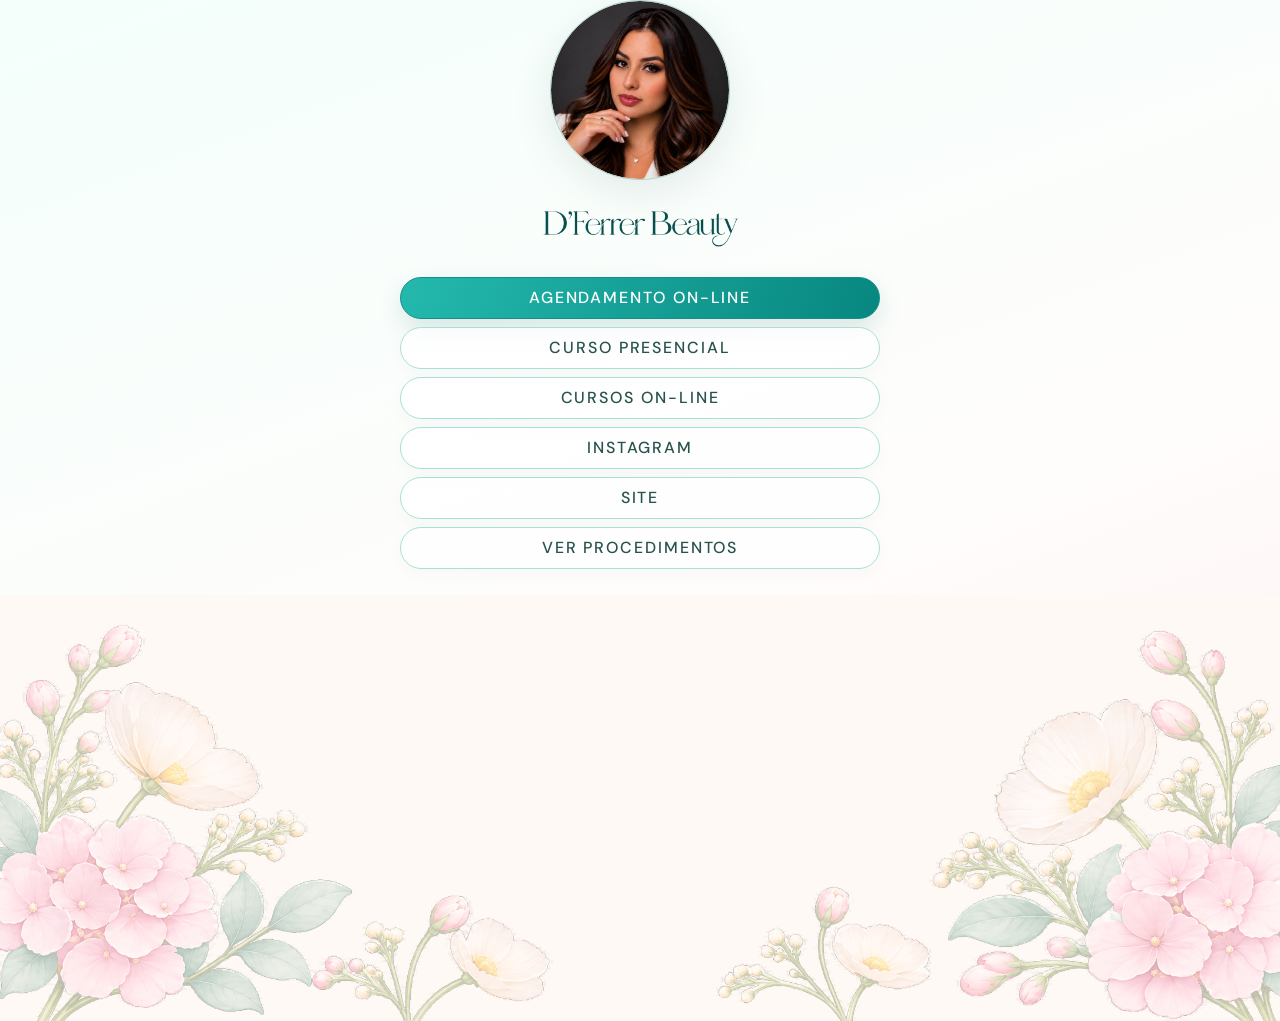
==== bio.html @ e500da1a "Ajustar fonte Boston Angel, paleta Tiffany e botões elegantes" ====
<!doctype html>
<html lang="pt-BR">
<head>
<meta charset="utf-8"><meta name="viewport" content="width=device-width,initial-scale=1">
<meta name="theme-color" content="#e8f6f3">
<meta name="description" content="Studio D’Ferrer — beleza, cílios e autocuidado em Osasco.">
<title>Studio D’Ferrer | Links oficiais</title>
<link rel="preconnect" href="https://fonts.googleapis.com"><link rel="preconnect" href="https://fonts.gstatic.com" crossorigin>
<link href="https://fonts.googleapis.com/css2?family=Bodoni+Moda:opsz,wght@6..96,400;6..96,500;6..96,600;6..96,700&family=DM+Sans:wght@400;500;600;700&family=Montserrat:wght@400;500;600;700&display=swap" rel="stylesheet">
<style>
:root{--bg:#e8f6f3;--ink:#344d49;--aqua:#8fc7bd;--aqua-border:#9ccbc3;--aqua-soft:#f5fbf9;--muted:#718984}
*{box-sizing:border-box}
body{margin:0;min-height:100vh;background:var(--bg);color:var(--ink);font-family:'Jost',sans-serif;font-weight:400}
main{width:min(100% - 42px,460px);margin:0 auto;padding:54px 0 44px;text-align:center}
.avatar{width:144px;height:144px;margin:0 auto 28px;border-radius:50%;display:grid;place-items:center;border:1px solid #a9d4cc;background:linear-gradient(145deg,#f8fffd,#cce9e2);box-shadow:0 10px 30px #527d7410}
.avatar span{font:500 72px/1 'Cormorant Garamond',serif;color:#588d83}
.brand{font:400 30px/1.1 'Jost',sans-serif;letter-spacing:.16em;text-transform:uppercase;margin:0 0 9px;color:#355c55}
.tagline{font-size:10px;letter-spacing:.24em;text-transform:uppercase;color:#789b94;margin:0 0 38px}
.links{display:grid;gap:10px}
.link{min-height:56px;display:flex;align-items:center;justify-content:center;border:1.5px solid var(--aqua-border);border-radius:999px;padding:11px 18px;color:#42675f;background:rgba(255,255,255,.32);font:400 18px 'Jost',sans-serif;letter-spacing:-.015em;text-decoration:none;transition:background .2s,border-color .2s,transform .2s}
.link:hover{background:#f7fffc;border-color:#70b3a7;transform:translateY(-1px)}
.link.primary{background:#d2ebe5;border-color:#a4d0c7;color:#315c54}
.footer{margin:76px -21px 0;position:relative;min-height:300px;padding:42px 20px 185px;overflow:hidden}
.footer-brand{position:relative;z-index:2;font:400 24px 'Jost',sans-serif;letter-spacing:.18em;color:#47766d}
.footer-note{position:relative;z-index:2;font-size:10px;letter-spacing:.12em;color:#789b94;margin-top:10px}
@media(min-height:850px){main{padding-top:78px}.footer{margin-top:82px}}
@media(max-width:380px){main{width:calc(100% - 34px)}.link{min-height:52px;font-size:17px}.footer{margin-left:-17px;margin-right:-17px}}

/* D'Ferrer Beauty — identidade tipográfica oficial */
:root{--font-display:'Cormorant Garamond',Georgia,serif;--font-body:'Poppins',Arial,sans-serif}
html,body,button,input,textarea,select{font-family:var(--font-body)!important}
body{font-family:var(--font-body)!important}
p,li,label,small,button,a,.btn,.link,.book,.back,.tabs a,.navlinks,.eyebrow,.section-kicker,.section-label,.tagline,.footer-note,.stat span{font-family:var(--font-body)!important}
h1,h2,h3,h4,h5,h6,.section-title,.about-text h3,.service-card h3,.body h2,.section-label,.hero h1,.hero h1 em,.wordmark,.brand,.footer-brand,.signature,.photo-caption{font-family:var(--font-display)!important;font-style:italic!important;font-weight:500!important;letter-spacing:normal}
body{background:#FFF9F6!important}.footer{background:#FFF9F6!important;color:#382B35;min-height:330px;padding-bottom:0}.footer-brand{color:#075F5B!important}.footer-note{color:#64817D!important}.floral-border{position:absolute;left:0;right:0;bottom:0;width:100%;height:250px;pointer-events:none}

/* Identidade floral compartilhada em todas as páginas */
footer{position:relative;isolation:isolate;overflow:hidden;min-height:250px;padding-bottom:165px!important}
footer .footer-florals{position:absolute;z-index:0;left:0;right:0;bottom:0;display:block;width:100%;height:auto;max-height:none;object-fit:contain;object-position:center bottom;pointer-events:none}
footer>*:not(.footer-florals){position:relative;z-index:1}
@media(max-width:700px){footer{min-height:230px;padding-bottom:145px!important}footer .footer-florals{position:absolute;z-index:0;left:0;right:0;bottom:0;display:block;width:100%;height:auto;max-height:none;object-fit:contain;object-position:center bottom;pointer-events:none}}

/* Tipografia oficial D’Ferrer — títulos Bodoni Moda; leitura e interface DM Sans */
:root{--font-display:'Bodoni Moda',Georgia,serif;--font-body:'DM Sans',Arial,sans-serif}
html,body,body *{font-family:var(--font-body)!important}
h1,h2,h3,h4,h5,h6,
.brand,.wordmark,.footer-brand,.avatar span,.signature,
.section-title,.section-label,.about-text h3,.founder-copy h3,
.service-card h3,.body h2,.hero h1,.hero h1 em,.photo-caption,
.founder-highlight strong{
  font-family:var(--font-display)!important;
  font-style:normal!important;
  font-weight:400!important;
}
p,li,a,button,input,textarea,select,label,small,
.navlinks,.eyebrow,.section-kicker,.section-label,.tagline,
.footer-note,.footer-links,.btn,.link,.book,.back,.tabs a,
.stat span,.hero-copy,.body p{
  font-family:var(--font-body)!important;
}


/* CORREÇÃO TIPOGRÁFICA GLOBAL — Bodoni Moda SEM itálico nos títulos */
:root{--font-display:'Bodoni Moda',Georgia,serif;--font-body:'DM Sans',Arial,sans-serif}
html,body,body *{font-family:var(--font-body)!important}
h1,h2,h3,h4,h5,h6,
.hero h1,.hero h1 em,.section-title,.section-label,
.about-text h3,.founder-copy h3,.service-card h3,.body h2,
.brand,.wordmark,.footer-brand,.avatar span,.signature,
.photo-caption,.founder-highlight strong,.display-title{
  font-family:var(--font-display)!important;
  font-style:normal!important;
  font-weight:400!important;
}
p,li,a,button,input,textarea,select,label,small,
.navlinks,.eyebrow,.section-kicker,.tagline,.footer-note,
.footer-links,.btn,.link,.book,.back,.tabs a,.stat span,
.hero-copy,.body p{
  font-family:var(--font-body)!important;
}


.bio-logo{display:block;width:min(100%,390px);height:auto;margin:8px auto 38px}

/* FIX DEFINITIVO: Bodoni Moda tem prioridade sobre a regra geral de DM Sans */
html body h1,html body h2,html body h3,html body h4,html body h5,html body h6,
html body .brand,html body .wordmark,html body .footer-brand,
html body .section-title,html body .section-label,
html body .about-text h3,html body .founder-copy h3,
html body .service-card h3,html body .body h2,
html body .hero h1,html body .hero h1 em,
html body .photo-caption,html body .display-title {
  font-family:'Bodoni Moda',Georgia,serif!important;
  font-style:normal!important;
  font-weight:400!important;
}


/* Rodapé: arte floral original enviada pela cliente, sem distorção ou recorte */
footer{position:relative;isolation:isolate;overflow:hidden;padding-bottom:0!important}
footer .footer-florals{
 position:relative!important;display:block!important;
 width:100%!important;height:auto!important;max-height:none!important;
 object-fit:contain!important;object-position:center bottom!important;
 inset:auto!important;margin:36px 0 0!important;
 pointer-events:none
}


/* Ajuste final do rodapé floral: imagem encostada nas laterais e no fim da página */
main{padding-bottom:0!important}
.footer{width:100vw!important;margin:26px 0 0 calc(50% - 50vw)!important;min-height:0!important;height:auto!important;padding:0!important;overflow:hidden!important;line-height:0}
.footer .footer-florals{position:relative!important;display:block!important;width:100%!important;height:auto!important;max-height:none!important;object-fit:fill!important;object-position:center bottom!important;inset:auto!important;margin:0!important}
@media(min-height:850px){main{padding-top:78px!important}.footer{margin-top:26px!important}}


/* Foto de perfil circular — espaço pronto para receber a foto da proprietária */
.avatar-placeholder{width:148px;height:148px;margin:0 auto 28px;border-radius:50%;border:1.5px solid #a9d4cc;background:#F4EDE8;display:flex;align-items:center;justify-content:center;overflow:hidden;box-shadow:0 8px 24px rgba(7,95,91,.08)}
.avatar-placeholder span{font:500 12px 'DM Sans',Arial,sans-serif;letter-spacing:.14em;color:#64817D}
.bio-logo{display:block;width:min(100%,390px);height:auto;margin:0 auto 34px;mix-blend-mode:multiply}
main{padding-top:42px!important}
@media(min-height:850px){main{padding-top:42px!important}}


/* Foto da proprietária no círculo do perfil */
.avatar-placeholder{width:180px!important;height:180px!important;border-radius:50%!important;overflow:hidden!important;padding:0!important;background:#f4ede8!important;border:1.5px solid #a9d4cc!important;display:block!important}
.avatar-placeholder img{display:block!important;width:100%!important;height:100%!important;object-fit:cover!important;object-position:center 30%!important;border-radius:50%!important}


/* Logo oficial PNG transparente logo abaixo da foto de perfil */
.bio-logo{display:block!important;width:min(100%,390px)!important;height:auto!important;max-height:none!important;object-fit:contain!important;margin:0 auto 34px!important;mix-blend-mode:normal!important}


/* Ajuste compacto do perfil: menos respiro e logo menor */
main{padding-top:18px!important;padding-bottom:0!important}
.avatar-placeholder{margin-bottom:14px!important}
.bio-logo{
  width:min(68%,250px)!important;
  max-width:250px!important;
  margin:0 auto 18px!important;
}
.links{margin-top:0!important}


/* Logo ainda mais discreta no topo da página de links */
.bio-logo{
  width:min(52%,190px)!important;
  max-width:190px!important;
  margin:0 auto 14px!important;
}


/* Compactação adicional do topo da página de links */
main{padding-top:0!important;padding-bottom:0!important;margin-top:0!important}
.avatar-placeholder{margin-top:0!important;margin-bottom:8px!important}
.bio-logo{
  width:min(42%,150px)!important;
  max-width:150px!important;
  margin:0 auto 8px!important;
}
.links{margin-top:0!important;padding-top:0!important}


/* Refinamento da hierarquia visual: logo ligeiramente maior e botões mais compactos */
.bio-logo{
  width:min(58%,210px)!important;
  max-width:210px!important;
  margin:0 auto 12px!important;
}
.links{
  gap:8px!important;
}
.link{
  min-height:48px!important;
  padding:9px 16px!important;
  font-size:17px!important;
  border-width:1.4px!important;
}
@media(max-width:380px){
  .link{min-height:46px!important;font-size:16px!important}
}


/* Ajuste fino: logo um pouco maior e botões mais baixos, mantendo a largura */
.bio-logo{
  width:min(64%,230px)!important;
  max-width:230px!important;
  margin:0 auto 12px!important;
}
.link{
  min-height:42px!important;
  padding:7px 16px!important;
  font-size:16px!important;
  width:100%!important;
  box-sizing:border-box!important;
}
@media(max-width:380px){
  .link{min-height:40px!important;font-size:15px!important}
}


/* DIREÇÃO TIPOGRÁFICA — referência The Seasons / Boston Angel */
:root{--font-editorial:'Bodoni Moda','Times New Roman',serif;--font-geometric:'Montserrat','DM Sans',sans-serif}
h1,h2,h3,h4,h5,h6,
.hero h1,.hero h1 em,.section-title,.about-text h3,.founder-copy h3,
.service-card h3,.brand,.wordmark,.signature,.photo-caption,
.display-title,.avatar span,.footer-brand{
  font-family:var(--font-editorial)!important;
  font-style:normal!important;
  font-weight:400!important;
  letter-spacing:-.045em;
  font-optical-sizing:auto;
}
.eyebrow,.section-kicker,.section-label,.tagline,
.navlinks,.footer-links,.photo-caption small,.subtitle,
.hero-note,.stat span{
  font-family:var(--font-geometric)!important;
  font-weight:500;
  letter-spacing:.16em;
}


/* PALETA OFICIAL D'FERRER — Tiffany Fresh */
:root{
 --teal:#32C7BE;--teal-dark:#087F79;--teal-deep:#075F5B;
 --mint:#B8E6E1;--paper:#FFF9F6;--ink:#244B49;--muted:#71817C;
 --line:#E8DED4;--white:#FFFFFF;--blush:#FFD6E5;--sand:#FBE7B5;
 --gold:#087F79;
}
body{background:#FFF9F6!important;color:#244B49}
.topbar{background:rgba(255,249,246,.96)!important;border-color:#B8E6E1!important}
.brand,.brand-mark,.section-title,.about-text h3,.service-card h3,
.contact-row strong,.footer-links a{color:#075F5B!important}
.eyebrow,.section-kicker,.service-number,.hero-note:before,
.contact-icon,.contact-row a{color:#087F79!important}
.btn,.wa-submit{background:#087F79!important;color:#fff!important;border-color:#087F79!important}
.btn-outline{background:#FFF9F6!important;color:#075F5B!important;border:1px solid #32C7BE!important}
.btn-outline:hover{background:#32C7BE!important;color:#075F5B!important}
.hero{background:linear-gradient(120deg,#FFF9F6 0%,#FFF9F6 45%,#B8E6E1 100%)!important}
.hero h1 em{color:#087F79!important}
.hero-photo{background:#B8E6E1!important}
.photo-caption{background:#FFF9F6!important;color:#075F5B!important}
.stats,.services,.difference,.contact,.footer{background:#FFF9F6!important}
.stat strong{color:#087F79!important}
.service-grid{background:#B8E6E1!important;border-color:#B8E6E1!important}
.service-card,.review-card,.contact-panel,.benefit{background:#fff!important;border-color:#B8E6E1!important}
.service-tags span{background:#FFF9F6!important;border-color:#B8E6E1!important;color:#075F5B!important}
.results,.intro,.testimonials,.instagram-work{background:#FFF9F6!important}
.gallery-item{background:#B8E6E1!important}
.gallery-label{background:#FFF9F6ee!important;color:#075F5B!important}
.benefits{background:#B8E6E1!important;border-color:#B8E6E1!important}
.benefit{background:linear-gradient(145deg,#fff 0%,#FFF9F6 100%)!important}
.benefit-icon{border-color:#B8E6E1!important;color:#087F79!important}
.quote{border-color:#B8E6E1!important;background:#fff!important;color:#64817D!important}
.review-stars{color:#E7AD48!important}
.instagram-card{border-color:#B8E6E1!important;background:#fff!important}
.contact-row{border-color:#B8E6E1!important}
.footer .brand{color:#075F5B!important}
.wa-modal-head{background:#32C7BE!important;color:#075F5B!important}
.wa-close{color:#075F5B!important}
.wa-field input:focus,.wa-field select:focus,.wa-field textarea:focus{border-color:#32C7BE!important;box-shadow:0 0 0 3px #32C7BE25!important}
.whatsapp-float{background:#087F79!important}
a:hover{color:#087F79}
@media(max-width:700px){.navlinks{background:#FFF9F6!important;border-color:#B8E6E1!important}}

</style>

<style id="dferrer-visual-redesign">
:root{--bg:#fbf8f4;--ink:#263f3c;--teal:#70c9c0;--deep:#164d49;--muted:#71817b}
@font-face{font-family:'Boston Angel';src:url('./assets/boston-angel-regular.woff2') format('woff2');font-weight:400;font-style:normal;font-display:swap}
body{background:radial-gradient(ellipse at 50% 0%,#e6f1ec 0%,#fbf8f4 58%);color:var(--ink);font-family:'DM Sans',sans-serif}
main{width:min(100% - 40px,480px);padding:52px 0 42px}
.avatar-placeholder{width:150px;height:150px;border:5px solid #fff;box-shadow:0 12px 40px #244d431b;border-radius:50%;overflow:hidden;margin:0 auto 22px}
.avatar-placeholder img{width:100%;height:100%;object-fit:cover}
.bio-logo{width:min(250px,75%);max-height:100px;object-fit:contain;margin:0 auto 30px}
.links{gap:12px}
.link{min-height:58px;border:1px solid #c8ded6;border-radius:3px;padding:13px 20px;color:#28534d;background:rgba(255,255,255,.78);font:500 12px 'DM Sans',sans-serif;letter-spacing:.12em;text-transform:uppercase;box-shadow:0 5px 18px #244d4308;transition:all .22s}
.link:hover{background:#e7f1ed;border-color:#8fc9bf;transform:translateY(-2px)}
.link.primary{background:#176f69;border-color:#176f69;color:#fff;box-shadow:0 10px 25px #176f6928}
.link.primary:hover{background:#164d49}
.footer{margin:60px -20px 0;min-height:200px;padding:35px 20px 130px}
.footer-florals{opacity:.3}
@media(max-width:380px){main{width:calc(100% - 32px)}.link{font-size:11px}}
</style>
<style id="dferrer-final-polish">
@font-face{font-family:'Boston Angel';src:url('./assets/boston-angel-regular.woff2') format('woff2');font-style:normal;font-weight:400;font-display:swap}
:root{--bg:#fffdfb;--ink:#315b56;--aqua:#8adbd3}
body{background:linear-gradient(160deg,#f4fffc,#fffdfb 58%,#fbeaf0)!important}
.link{border-radius:999px!important;border-color:#a9e0d9!important}
.link.primary{background:linear-gradient(110deg,#24b9ae,#07877f)!important;border-color:#168f88!important}
</style>
</head>
<body><main>
<div class="avatar-placeholder"><img src="./assets/4F961B9D-B741-4547-84F9-EF9C93CEACAF.png" alt="Foto de Angélica Ferreira"></div>
<img class="bio-logo" src="./assets/dferrer-beauty-logo-transparente.png" alt="D’Ferrer Beauty">
<nav class="links" aria-label="Links principais">
<a class="link primary" href="https://appfidelizze.com/dferrer" target="_blank" rel="noopener noreferrer">Agendamento on-line</a>
<a class="link" href="https://wa.me/5511940507965?text=Ol%C3%A1!%20Tenho%20interesse%20no%20curso%20presencial%20do%20Studio%20D%E2%80%99Ferrer.">Curso presencial</a>
<a class="link" href="https://lashmasterangel.lovable.app" target="_blank" rel="noopener noreferrer">Cursos on-line</a>
<a class="link" href="https://www.instagram.com/studiodferrer/" target="_blank" rel="noopener">Instagram</a>
<a class="link" href="./index.html">Site</a>
<a class="link" href="https://studio-dferrer-site.lica-duhh.workers.dev/procedimentos?utm_source=chatgpt.com" target="_blank" rel="noopener noreferrer">Ver procedimentos</a>
</nav>
<footer class="footer">
<img class="footer-florals" src="./assets/footer-flores-dferrer-transparente.png" alt="" aria-hidden="true"></footer>
</main></body></html>
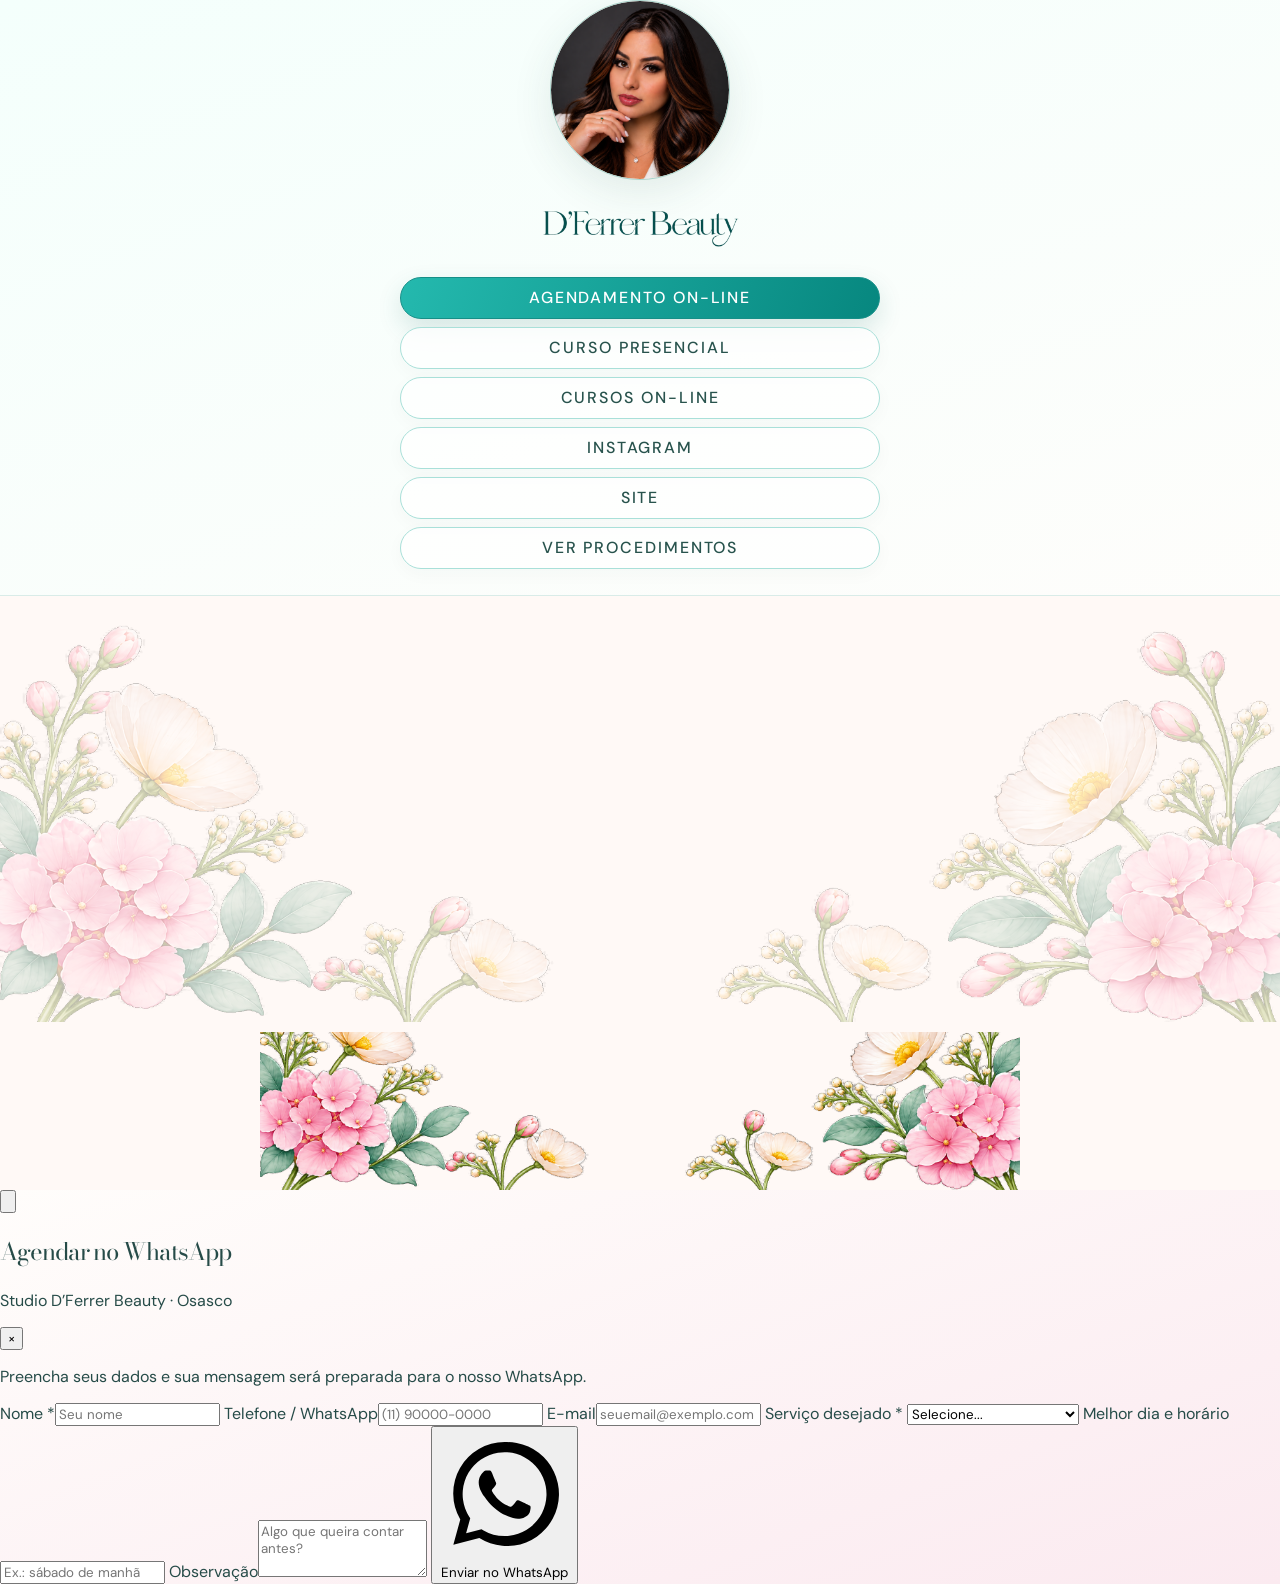
==== commit 2f03c059: "Add floating WhatsApp booking form" ====
--- a/bio.html
+++ b/bio.html
@@ -289,7 +289,7 @@
 .link{border-radius:999px!important;border-color:#a9e0d9!important}
 .link.primary{background:linear-gradient(110deg,#24b9ae,#07877f)!important;border-color:#168f88!important}
 </style>
-</head>
+<link rel="stylesheet" href="assets/dferrer-site.css"></head>
 <body><main>
 <div class="avatar-placeholder"><img src="./assets/4F961B9D-B741-4547-84F9-EF9C93CEACAF.png" alt="Foto de Angélica Ferreira"></div>
 <img class="bio-logo" src="./assets/dferrer-beauty-logo-transparente.png" alt="D’Ferrer Beauty">
@@ -303,4 +303,39 @@
 </nav>
 <footer class="footer">
 <img class="footer-florals" src="./assets/footer-flores-dferrer-transparente.png" alt="" aria-hidden="true"></footer>
-</main></body></html>+</main><!-- WhatsApp flutuante D’Ferrer: formulário que prepara a mensagem antes de abrir o WhatsApp -->
+<div class="df-wa-widget">
+ <button class="df-wa-float" type="button" aria-label="Agendar pelo WhatsApp" aria-haspopup="dialog" aria-controls="df-wa-dialog">
+  <svg viewBox="0 0 32 32" aria-hidden="true"><path d="M16.02 3.2A12.55 12.55 0 0 0 5.2 22.1L3.5 28.3l6.35-1.66A12.7 12.7 0 1 0 16.02 3.2Zm0 22.95a10.3 10.3 0 0 1-5.25-1.44l-.38-.22-3.77.99 1.01-3.67-.25-.4a10.24 10.24 0 1 1 8.64 4.74Zm5.63-7.68c-.31-.16-1.83-.9-2.11-1-.28-.1-.49-.16-.7.16-.21.31-.8 1-.98 1.2-.18.21-.36.23-.67.08-.31-.16-1.3-.48-2.48-1.52-.92-.82-1.54-1.83-1.72-2.14-.18-.31-.02-.48.14-.64.14-.14.31-.36.47-.54.16-.18.21-.31.31-.52.1-.21.05-.39-.03-.55-.08-.16-.7-1.69-.96-2.31-.25-.6-.51-.52-.7-.53h-.6c-.21 0-.55.08-.83.39-.28.31-1.09 1.06-1.09 2.59s1.12 3.01 1.27 3.22c.16.21 2.2 3.36 5.33 4.71.75.32 1.33.52 1.79.66.75.24 1.43.2 1.97.12.6-.09 1.83-.75 2.09-1.48.26-.73.26-1.35.18-1.48-.08-.13-.28-.21-.6-.36Z"/></svg>
+ </button>
+ <div class="df-wa-backdrop" id="df-wa-dialog" role="dialog" aria-modal="true" aria-labelledby="df-wa-title" aria-hidden="true">
+  <section class="df-wa-panel">
+   <header class="df-wa-header">
+    <div><h2 id="df-wa-title">Agendar no WhatsApp</h2><p>Studio D’Ferrer Beauty · Osasco</p></div>
+    <button class="df-wa-close" type="button" aria-label="Fechar formulário">×</button>
+   </header>
+   <form class="df-wa-form">
+    <p class="df-wa-intro">Preencha seus dados e sua mensagem será preparada para o nosso WhatsApp.</p>
+    <label>Nome <span>*</span><input name="nome" type="text" placeholder="Seu nome" autocomplete="name" required></label>
+    <label>Telefone / WhatsApp<input name="telefone" type="tel" placeholder="(11) 90000-0000" autocomplete="tel"></label>
+    <label>E-mail<input name="email" type="email" placeholder="seuemail@exemplo.com" autocomplete="email"></label>
+    <label>Serviço desejado <span>*</span>
+     <select name="servico" required>
+      <option value="">Selecione...</option>
+      <optgroup label="Extensão de cílios"><option>Cílios leves</option><option>Volume médio</option><option>Cílios +30 dias</option></optgroup>
+      <option>Lash Lifting</option><option>Design de sobrancelhas</option><option>Brow Lamination</option><option>Hydra Gloss</option><option>Quero uma orientação</option>
+     </select>
+    </label>
+    <label>Melhor dia e horário<input name="horario" type="text" placeholder="Ex.: sábado de manhã"></label>
+    <label>Observação<textarea name="observacao" rows="3" placeholder="Algo que queira contar antes?"></textarea></label>
+    <button class="df-wa-submit" type="submit">
+     <svg viewBox="0 0 32 32" aria-hidden="true"><path d="M16.02 3.2A12.55 12.55 0 0 0 5.2 22.1L3.5 28.3l6.35-1.66A12.7 12.7 0 1 0 16.02 3.2Zm0 22.95a10.3 10.3 0 0 1-5.25-1.44l-.38-.22-3.77.99 1.01-3.67-.25-.4a10.24 10.24 0 1 1 8.64 4.74Zm5.63-7.68c-.31-.16-1.83-.9-2.11-1-.28-.1-.49-.16-.7.16-.21.31-.8 1-.98 1.2-.18.21-.36.23-.67.08-.31-.16-1.3-.48-2.48-1.52-.92-.82-1.54-1.83-1.72-2.14-.18-.31-.02-.48.14-.64.14-.14.31-.36.47-.54.16-.18.21-.31.31-.52.1-.21.05-.39-.03-.55-.08-.16-.7-1.69-.96-2.31-.25-.6-.51-.52-.7-.53h-.6c-.21 0-.55.08-.83.39-.28.31-1.09 1.06-1.09 2.59s1.12 3.01 1.27 3.22c.16.21 2.2 3.36 5.33 4.71.75.32 1.33.52 1.79.66.75.24 1.43.2 1.97.12.6-.09 1.83-.75 2.09-1.48.26-.73.26-1.35.18-1.48-.08-.13-.28-.21-.6-.36Z"/></svg>
+     Enviar no WhatsApp
+    </button>
+   </form>
+  </section>
+ </div>
+</div>
+<script>
+(()=>{const root=document.querySelector('.df-wa-widget');if(!root||root.dataset.ready)return;root.dataset.ready='1';const open=root.querySelector('.df-wa-float'),backdrop=root.querySelector('.df-wa-backdrop'),close=root.querySelector('.df-wa-close'),form=root.querySelector('.df-wa-form'),first=form.querySelector('[name="nome"]');function show(){backdrop.classList.add('is-open');backdrop.setAttribute('aria-hidden','false');document.body.classList.add('df-wa-lock');setTimeout(()=>first.focus(),50)}function hide(){backdrop.classList.remove('is-open');backdrop.setAttribute('aria-hidden','true');document.body.classList.remove('df-wa-lock');open.focus()}open.addEventListener('click',show);close.addEventListener('click',hide);backdrop.addEventListener('click',e=>{if(e.target===backdrop)hide()});document.addEventListener('keydown',e=>{if(e.key==='Escape'&&backdrop.classList.contains('is-open'))hide()});form.addEventListener('submit',e=>{e.preventDefault();if(!form.reportValidity())return;const d=new FormData(form);const lines=['Olá! Gostaria de agendar um horário no Studio D’Ferrer Beauty.','', 'Nome: '+d.get('nome'),'Telefone/WhatsApp: '+(d.get('telefone')||'Não informado'),'E-mail: '+(d.get('email')||'Não informado'),'Serviço desejado: '+d.get('servico'),'Melhor dia e horário: '+(d.get('horario')||'A combinar'),'Observação: '+(d.get('observacao')||'Nenhuma')];const url='https://wa.me/5511940507965?text='+encodeURIComponent(lines.join('\n'));window.open(url,'_blank','noopener,noreferrer')})})();
+</script></body></html>
--- a/assets/dferrer-site.css
+++ b/assets/dferrer-site.css
@@ -0,0 +1,207 @@
+@font-face{font-family:"Boston Angel";src:url("./boston-angel-regular.woff2") format("woff2");font-style:normal;font-weight:400;font-display:swap}
+:root{--tiffany:#32C7BE;--mint:#B8E6E1;--pink:#FFD6E5;--yellow:#FBE7B5;--paper:#FFF9F6;--ink:#264B48;--deep:#075F5B;--muted:#71817C;--line:#D9ECE8;--display:"Boston Angel",Georgia,serif;--body:"DM Sans",Arial,sans-serif}
+*{box-sizing:border-box}html{scroll-behavior:smooth;scroll-padding-top:24px}body{margin:0;background:var(--paper);color:var(--ink);font-family:var(--body);-webkit-font-smoothing:antialiased}a{color:inherit;text-decoration:none}img{display:block;max-width:100%}.container{width:min(1120px,calc(100% - 48px));margin:0 auto}
+.brand-header{height:94px;display:flex;align-items:center;justify-content:center;background:var(--paper);border-bottom:1px solid var(--line)}.brand-header img{width:230px;max-height:68px;object-fit:contain}
+.home-carousel{position:relative;width:100%;height:min(72vh,650px);min-height:390px;overflow:hidden;background:#EAF5F2}.home-slide{position:absolute;inset:0;opacity:0;transition:opacity .7s ease}.home-slide.active{opacity:1}.home-slide img{width:100%;height:100%;object-fit:cover;object-position:center}.carousel-shade{position:absolute;inset:auto 0 0;height:28%;background:linear-gradient(transparent,rgba(0,0,0,.17));pointer-events:none}.carousel-controls{position:absolute;bottom:22px;left:0;right:0;display:flex;align-items:center;justify-content:center;gap:9px}.carousel-dot{width:7px;height:7px;border:0;border-radius:50%;padding:0;background:#ffffffa8;cursor:pointer}.carousel-dot.active{width:23px;border-radius:9px;background:#fff}.carousel-arrow{position:absolute;top:50%;transform:translateY(-50%);width:40px;height:40px;border:1px solid #ffffffa8;border-radius:50%;background:#fff9;color:var(--deep);font-size:24px;cursor:pointer}.carousel-prev{left:18px}.carousel-next{right:18px}
+.welcome{padding:64px 0 58px;text-align:center;background:linear-gradient(145deg,#FFF9F6 0%,#F9F1EF 100%)}.welcome h1{max-width:850px;margin:0 auto 20px;color:#35232F;font:400 clamp(37px,6vw,65px)/1.08 var(--display);letter-spacing:-.025em}.welcome h1 em{color:#087F79;font-style:normal}.welcome p{max-width:760px;margin:0 auto 25px;color:#77716F;font-size:16px;line-height:1.85}.actions{display:flex;justify-content:center;gap:12px;flex-wrap:wrap}.btn{min-height:44px;display:inline-flex;align-items:center;justify-content:center;padding:0 25px;border-radius:26px;background:var(--tiffany);color:#064F4B;font-size:12px;font-weight:600;letter-spacing:.01em;border:1px solid var(--tiffany);transition:.2s}.btn.secondary{background:transparent;border-color:#D8C4CC;color:#604D56}.btn:hover{transform:translateY(-2px);filter:brightness(.98)}
+.stats{padding:20px 0 58px;background:#F9F1EF}.stats-grid{display:grid;grid-template-columns:repeat(3,1fr);gap:16px;text-align:center}.stat strong{display:block;color:#087F79;font:400 clamp(27px,4vw,39px)/1.1 var(--display)}.stat span{display:block;margin-top:6px;color:#7D7775;font-size:12px}
+.benefits{padding:76px 0 78px;text-align:center;background:var(--paper)}.eyebrow{color:#087F79;font-size:11px;letter-spacing:.13em;text-transform:uppercase}.benefits h2,.section-title{margin:13px 0 16px;color:#35232F;font:400 clamp(34px,5vw,49px)/1.12 var(--display)}.benefits p{max-width:730px;margin:0 auto;color:#817A77;font-size:15px;line-height:1.85}.benefit-grid{display:grid;grid-template-columns:repeat(3,1fr);gap:16px;margin-top:34px;text-align:left}.benefit{padding:23px 22px;border:1px solid #F0E3E7;border-radius:18px;background:#fff}.benefit h3{margin:0 0 8px;color:var(--deep);font:400 24px/1.1 var(--display)}.benefit p{font-size:13px;margin:0;line-height:1.7}
+.home-procedures{padding:75px 0 90px;background:#F5FAF8}.home-procedures .section-title{text-align:center}.home-procedures .lead{text-align:center;color:var(--muted);font-size:14px;line-height:1.8;margin:-4px auto 32px;max-width:640px}.home-category{margin:44px 0 0}.home-category h3{margin:0 0 18px;color:var(--deep);font:400 clamp(28px,4vw,37px)/1.1 var(--display)}.home-category h3 small{display:block;margin-top:7px;color:#16766F;font:500 10px var(--body);letter-spacing:.12em;text-transform:uppercase}.mini-grid{display:grid;grid-template-columns:repeat(3,minmax(0,1fr));gap:14px}.mini-card{padding:0 0 16px;background:#fff;border:1px solid var(--line);border-radius:15px;overflow:hidden}.mini-card img{width:100%;height:190px;object-fit:cover;object-position:center}.mini-card .no-photo{height:190px;display:grid;place-items:center;background:linear-gradient(145deg,#E7F4F1,#FFF9F6 65%,#FBEAF0);color:var(--deep);font:400 32px var(--display)}.mini-card h4{margin:14px 15px 0;color:var(--deep);font:400 22px/1.1 var(--display)}.mini-card a{display:inline-flex;margin:12px 15px 0;color:#087F79;font-size:11px;font-weight:600;border-bottom:1px solid var(--mint);padding-bottom:4px}
+.footer{padding:36px 20px 28px;text-align:center;color:#7E8A85;font-size:11px;border-top:1px solid var(--line)}.footer img{width:190px;margin:0 auto 16px}.footer a{color:var(--deep)}
+@media(max-width:700px){.brand-header{height:78px}.brand-header img{width:195px;max-height:58px}.home-carousel{height:58vh;min-height:340px;max-height:520px}.carousel-arrow{width:34px;height:34px;font-size:20px}.welcome{padding:43px 0 35px}.container{width:calc(100% - 34px)}.welcome h1{font-size:42px}.welcome p{font-size:14px;line-height:1.8}.btn{min-height:42px;padding:0 21px;font-size:11px}.stats{padding:16px 0 42px}.stats-grid{gap:8px}.stat span{font-size:10px}.benefits{padding:54px 0}.benefit-grid{grid-template-columns:1fr;gap:10px;margin-top:25px}.benefit{padding:18px}.home-procedures{padding:54px 0 65px}.mini-grid{grid-template-columns:repeat(2,minmax(0,1fr));gap:11px}.mini-card img,.mini-card .no-photo{height:145px}.mini-card h4{font-size:19px;margin:11px 11px 0}.mini-card a{margin:10px 11px 0;font-size:10px}.home-category{margin-top:34px}}
+@media(max-width:380px){.mini-grid{grid-template-columns:1fr}.mini-card img,.mini-card .no-photo{height:190px}}
+@media(prefers-reduced-motion:reduce){html{scroll-behavior:auto}.home-slide{transition:none}.btn{transition:none}}
+/* Catálogo de procedimentos — cards editoriais com foto em largura total */
+.procedures-page{padding:54px 0 88px;background:#FFF9F6}
+.procedures-intro{text-align:center;max-width:760px;margin:0 auto 48px}
+.procedures-intro h1{margin:12px 0;color:#075F5B;font:400 clamp(38px,5vw,58px)/1.08 "Boston Angel",Georgia,serif}
+.procedures-intro p{margin:0;color:#71817C;font-size:15px;line-height:1.8}
+.procedure-group{margin:54px 0 0;scroll-margin-top:25px}
+.procedure-group-title{margin:0 0 21px;color:#075F5B;font:400 clamp(30px,4vw,42px)/1.1 "Boston Angel",Georgia,serif}
+.procedure-group-title span{display:block;margin-top:7px;color:#A17B89;font:500 10px "DM Sans",sans-serif;letter-spacing:.15em;text-transform:uppercase}
+.procedure-grid{display:grid;grid-template-columns:repeat(3,minmax(0,1fr));gap:20px;align-items:stretch}
+.procedure-card{min-width:0;background:#fff;border:1px solid #D9ECE8;border-radius:17px;overflow:hidden;display:flex;flex-direction:column;box-shadow:0 8px 24px rgba(7,95,91,.055);transition:transform .22s,box-shadow .22s}
+.procedure-card:hover{transform:translateY(-3px);box-shadow:0 13px 30px rgba(7,95,91,.1)}
+.procedure-photo{width:100%;height:245px;overflow:hidden;background:#EDF7F4;display:block}
+.procedure-photo img{width:100%;height:100%;object-fit:cover;object-position:center;display:block}
+.procedure-photo.no-image{display:grid;place-items:center;background:linear-gradient(145deg,#E6F4F1,#FFF9F6 70%,#FCEEF2);color:#79BDB5;font:400 34px "Boston Angel",Georgia,serif}
+.procedure-copy{padding:18px 19px 20px;display:flex;flex:1;flex-direction:column;align-items:flex-start}
+.procedure-index{margin:0 0 8px;color:#A17B89;font-size:9px;font-weight:600;letter-spacing:.14em;text-transform:uppercase}
+.procedure-copy h3{margin:0 0 9px;color:#075F5B;font:400 27px/1.08 "Boston Angel",Georgia,serif}
+.procedure-copy p{margin:0 0 18px;color:#71817C;font-size:12px;line-height:1.75}
+.procedure-book{margin-top:auto;display:inline-flex;min-height:39px;align-items:center;justify-content:center;padding:0 18px;border:1px solid #32C7BE;border-radius:24px;background:#FFF9F6;color:#075F5B;font-size:10px;font-weight:600}
+.procedure-book:hover{background:#B8E6E1}
+.procedure-note{margin:30px 0 0;color:#8A817A;font-size:11px;line-height:1.7}
+.procedures-footer{padding:30px 18px;text-align:center;border-top:1px solid #D9ECE8;color:#71817C;font-size:11px}
+.procedures-footer img{width:175px;margin:0 auto 12px}
+@media(max-width:850px){.procedure-grid{grid-template-columns:repeat(2,minmax(0,1fr));gap:14px}.procedure-photo{height:220px}}
+@media(max-width:620px){.procedures-page{padding:38px 0 64px}.procedures-intro{margin-bottom:35px}.procedures-intro h1{font-size:42px}.procedures-intro p{font-size:13px}.procedure-group{margin-top:38px}.procedure-grid{grid-template-columns:1fr;gap:16px}.procedure-card{width:100%;max-width:560px;margin:0 auto;border-radius:15px}.procedure-photo{height:auto;aspect-ratio:1.35/1}.procedure-copy{padding:16px 17px 18px}.procedure-copy h3{font-size:27px}.procedure-copy p{font-size:12px}.procedure-book{min-height:38px}}
+
+/* Assinatura floral D’Ferrer — decoração fixa no rodapé de todas as páginas */
+footer,.footer,.procedures-footer{
+ position:relative!important;
+ isolation:isolate;
+ overflow:hidden!important;
+ padding-bottom:168px!important;
+}
+footer::after,.footer::after,.procedures-footer::after{
+ content:"";
+ position:absolute;
+ z-index:0;
+ left:0;
+ right:0;
+ bottom:0;
+ width:100%;
+ height:158px;
+ background-image:url("./footer-flores-dferrer-transparente.png");
+ background-repeat:no-repeat;
+ background-position:center bottom;
+ background-size:min(100%, 760px) auto;
+ pointer-events:none;
+}
+footer>* ,.footer>* ,.procedures-footer>*{position:relative;z-index:1}
+@media(max-width:700px){
+ footer,.footer,.procedures-footer{padding-bottom:132px!important}
+ footer::after,.footer::after,.procedures-footer::after{
+  height:126px;
+  background-size:100% auto;
+ }
+}
+
+
+/* História da fundadora — seção editorial após os procedimentos */
+.founder-story{position:relative;isolation:isolate;overflow:hidden;background:#FFF9F6;padding:76px 24px 30px;color:#315E59;border-top:1px solid #D8ECE8}
+.founder-story-inner{width:min(1080px,100%);margin:0 auto;display:grid;grid-template-columns:minmax(230px,.78fr) minmax(0,1.22fr);gap:clamp(32px,6vw,82px);align-items:center}
+.founder-story-mark{min-height:440px;position:relative;display:flex;align-items:center;justify-content:center;overflow:hidden;background:linear-gradient(145deg,#E6F4F1 0%,#F7F4F0 60%,#FCEAF0 100%);border:1px solid #CBE6E1;border-radius:180px 180px 4px 4px}
+.founder-story-mark:before,.founder-story-mark:after{content:"";position:absolute;border:1px solid rgba(50,145,136,.24);border-radius:50%;width:76%;aspect-ratio:1}
+.founder-story-mark:after{width:58%;border-color:rgba(50,145,136,.18)}
+.founder-story-mark span{position:relative;z-index:1;color:#075F5B;font:400 clamp(58px,8vw,92px)/1 "Boston Angel",Georgia,serif;letter-spacing:-.06em}
+.founder-story-mark i{position:absolute;bottom:26px;width:44px;height:1px;background:#32C7BE}
+.founder-story-copy .eyebrow{display:block;color:#318E86;font-size:10px;letter-spacing:.19em;text-transform:uppercase;font-weight:700;margin-bottom:13px}
+.founder-story-copy h2{margin:0 0 19px;color:#075F5B;font:400 clamp(36px,4.2vw,52px)/1.08 "Boston Angel",Georgia,serif}
+.founder-story-copy p{font-size:13px;line-height:1.9;color:#657873;margin:0 0 13px}
+.founder-story-copy .founder-story-lead{font-size:16px;line-height:1.7;color:#315E59;margin-bottom:18px}
+.founder-story-signature{padding-top:12px!important;color:#315E59!important}
+.founder-story-signature strong{display:block;margin-top:8px;color:#075F5B;font:400 29px/1.2 "Boston Angel",Georgia,serif}
+.founder-story-signature span{display:block;margin-top:3px;color:#82928D;font-size:9px;letter-spacing:.12em;text-transform:uppercase}
+.founder-story-note{width:min(1080px,100%);margin:42px auto 0;padding:17px 0 0;border-top:1px solid #D8ECE8;display:flex;justify-content:center;gap:clamp(18px,5vw,60px);color:#66817C;font-size:9px;letter-spacing:.15em;text-transform:uppercase}
+@media(max-width:760px){
+ .founder-story{padding:52px 20px 24px}
+ .founder-story-inner{grid-template-columns:1fr;gap:28px;max-width:540px}
+ .founder-story-mark{min-height:210px;max-height:230px;border-radius:130px 130px 4px 4px}
+ .founder-story-mark span{font-size:65px}
+ .founder-story-copy h2{font-size:39px}
+ .founder-story-copy .founder-story-lead{font-size:15px}
+ .founder-story-copy p{font-size:12px;line-height:1.85}
+ .founder-story-note{margin-top:28px;gap:13px;flex-wrap:wrap;font-size:8px}
+}
+
+
+/* Retrato real da fundadora */
+.founder-story-mark.founder-story-portrait{display:block!important;min-height:0!important;height:100%;aspect-ratio:4/5;max-height:560px;border-radius:180px 180px 5px 5px!important;overflow:hidden!important;background:#E6F4F1!important;border:1px solid #B8E6E1!important}
+.founder-story-mark.founder-story-portrait:before,.founder-story-mark.founder-story-portrait:after,.founder-story-mark.founder-story-portrait i{display:none!important}
+.founder-story-mark.founder-story-portrait img{display:block!important;width:100%!important;height:100%!important;object-fit:cover!important;object-position:center 25%!important}
+@media(max-width:760px){
+ .founder-story-mark.founder-story-portrait{width:100%!important;max-width:390px!important;min-height:0!important;height:auto!important;aspect-ratio:4/5!important;margin:0 auto!important;border-radius:150px 150px 4px 4px!important}
+ .founder-story-mark.founder-story-portrait img{object-position:center 22%!important}
+}
+
+
+/* Ajuste do retrato da Angélica: foto ampla, sem moldura decorativa */
+.founder-story-mark.founder-story-portrait{
+ width:100%!important;
+ max-width:none!important;
+ min-height:0!important;
+ height:auto!important;
+ aspect-ratio:4/5!important;
+ max-height:none!important;
+ border:0!important;
+ border-radius:0!important;
+ background:transparent!important;
+ box-shadow:none!important;
+ overflow:hidden!important;
+}
+.founder-story-mark.founder-story-portrait img{
+ width:100%!important;
+ height:100%!important;
+ display:block!important;
+ object-fit:cover!important;
+ object-position:center 22%!important;
+}
+@media(max-width:760px){
+ .founder-story-mark.founder-story-portrait{
+  width:calc(100% + 40px)!important;
+  max-width:none!important;
+  margin:0 -20px!important;
+  aspect-ratio:4/5!important;
+  border-radius:0!important;
+ }
+ .founder-story-inner{gap:30px!important}
+ .founder-story-mark.founder-story-portrait img{object-position:center 20%!important}
+}
+
+
+/* Cursos D’Ferrer — seção antes do rodapé */
+.dferrer-courses{background:#F5FAF8;padding:70px 22px 76px;border-top:1px solid #D9ECE8}
+.dferrer-courses-inner{width:min(1080px,100%);margin:0 auto}
+.dferrer-courses-heading{text-align:center;max-width:680px;margin:0 auto 34px}
+.dferrer-courses-heading .eyebrow{color:#087F79}
+.dferrer-courses-heading h2{margin:12px 0;color:#075F5B;font:400 clamp(34px,5vw,48px)/1.12 "Boston Angel",Georgia,serif}
+.dferrer-courses-heading p{margin:0;color:#71817C;font-size:14px;line-height:1.8}
+.dferrer-course-grid{display:grid;grid-template-columns:repeat(2,minmax(0,1fr));gap:22px;align-items:stretch}
+.dferrer-course-card{background:#FFF9F6;border:1px solid #D9ECE8;border-radius:17px;overflow:hidden;display:flex;flex-direction:column;box-shadow:0 8px 24px rgba(7,95,91,.045)}
+.dferrer-course-gallery{padding:13px 13px 0}
+.dferrer-course-gallery-placeholder{min-height:260px;height:100%;display:flex;flex-direction:column;align-items:center;justify-content:center;gap:12px;text-align:center;padding:25px;background:linear-gradient(145deg,#E6F4F1,#FFF9F6 65%,#FCEAF0);border:1px dashed #9BD6CE;border-radius:10px;color:#075F5B}
+.gallery-mark{font:400 46px/1 "Boston Angel",Georgia,serif}
+.dferrer-course-gallery-placeholder strong{font:400 28px/1.1 "Boston Angel",Georgia,serif}
+.dferrer-course-gallery-placeholder small{max-width:230px;color:#71817C;font-size:11px;line-height:1.6}
+.gallery-dots{color:#32C7BE;font-size:10px;letter-spacing:7px}
+.dferrer-online-art{min-height:286px;margin:13px 13px 0;display:flex;flex-direction:column;align-items:center;justify-content:center;gap:13px;text-align:center;background:linear-gradient(145deg,#DDF2EE 0%,#FFF9F6 58%,#FCE8EF 100%);border:1px solid #CBE6E1;border-radius:10px;color:#075F5B;position:relative;overflow:hidden}
+.dferrer-online-art:before,.dferrer-online-art:after{content:"";position:absolute;width:76%;aspect-ratio:1;border:1px solid rgba(50,145,136,.2);border-radius:50%}
+.dferrer-online-art:after{width:58%}
+.dferrer-online-art>*{position:relative;z-index:1}
+.dferrer-online-small{font-size:9px;letter-spacing:.22em;color:#318E86}
+.dferrer-online-title{font:400 clamp(42px,5vw,58px)/.94 "Boston Angel",Georgia,serif;letter-spacing:-.03em}
+.dferrer-online-title em{font-style:normal;color:#087F79}
+.dferrer-online-line{width:48px;height:1px;background:#32C7BE}
+.dferrer-online-caption{font-size:10px;letter-spacing:.12em;text-transform:uppercase;color:#71817C}
+.dferrer-course-content{padding:22px 23px 24px;display:flex;flex-direction:column;align-items:flex-start;flex:1}
+.dferrer-course-kicker{font-size:9px;font-weight:700;letter-spacing:.16em;text-transform:uppercase;color:#087F79}
+.dferrer-course-content h3{margin:8px 0 10px;color:#075F5B;font:400 30px/1.1 "Boston Angel",Georgia,serif}
+.dferrer-course-content p{margin:0 0 20px;color:#657873;font-size:12px;line-height:1.8}
+.dferrer-course-button{margin-top:auto;min-height:41px;display:inline-flex;align-items:center;justify-content:center;padding:0 19px;border:1px solid #32C7BE;border-radius:24px;background:#32C7BE;color:#075F5B;font-size:11px;font-weight:600;text-align:center;transition:filter .2s}
+.dferrer-course-button:hover{filter:brightness(.97)}
+@media(max-width:700px){
+ .dferrer-courses{padding:52px 18px 58px}
+ .dferrer-courses-heading{margin-bottom:25px}
+ .dferrer-course-grid{grid-template-columns:1fr;gap:17px}
+ .dferrer-course-gallery-placeholder{min-height:220px}
+ .dferrer-online-art{min-height:230px}
+ .dferrer-course-content{padding:19px 19px 22px}
+ .dferrer-course-content h3{font-size:28px}
+}
+
+
+/* Destaque editorial para o universo educacional */
+.dferrer-courses-heading .eyebrow{display:block;font-size:10px;letter-spacing:.19em;text-transform:uppercase}
+.dferrer-courses-heading h2 em{font-style:italic;color:#087F79}
+.dferrer-course-grid{grid-template-columns:minmax(0,1fr);justify-items:center;gap:22px}
+.dferrer-course-presential{width:100%;max-width:880px;background:#E8F5F2;border-color:#C8E7E1;border-radius:18px;box-shadow:0 12px 32px rgba(7,95,91,.055)}
+.dferrer-course-presential .dferrer-course-gallery{padding:17px 17px 0}
+.dferrer-course-presential .dferrer-course-gallery-placeholder{min-height:320px;border:0;border-radius:10px;background:linear-gradient(135deg,#D8EFEB 0%,#F8F7F2 55%,#FBEAF0 100%)}
+.dferrer-course-presential .dferrer-course-gallery-placeholder strong{font-size:clamp(27px,4vw,38px)}
+.dferrer-course-presential .dferrer-course-content{padding:26px 30px 30px}
+.dferrer-course-presential .dferrer-course-content h3{font-size:clamp(31px,4vw,40px)}
+.dferrer-course-presential .dferrer-course-content .dferrer-presential-highlight{margin:2px 0 12px;color:#087F79;font:italic 400 clamp(22px,3vw,30px)/1.22 "Boston Angel",Georgia,serif}
+.dferrer-course-presential .dferrer-course-content>p:not(.dferrer-presential-highlight){max-width:650px;font-size:14px;line-height:1.85}
+.dferrer-course-presential .dferrer-course-button{min-height:44px;padding:0 22px}
+.dferrer-course-online{width:100%;max-width:560px}
+@media(max-width:700px){
+ .dferrer-courses-heading h2{font-size:35px;line-height:1.12}
+ .dferrer-course-presential .dferrer-course-gallery{padding:12px 12px 0}
+ .dferrer-course-presential .dferrer-course-gallery-placeholder{min-height:230px}
+ .dferrer-course-presential .dferrer-course-content{padding:21px 20px 23px}
+ .dferrer-course-presential .dferrer-course-content .dferrer-presential-highlight{font-size:25px}
+ .dferrer-course-presential .dferrer-course-content>p:not(.dferrer-presential-highlight){font-size:13px}
+ .dferrer-course-presential .dferrer-course-button{width:100%;padding:0 12px}
+}
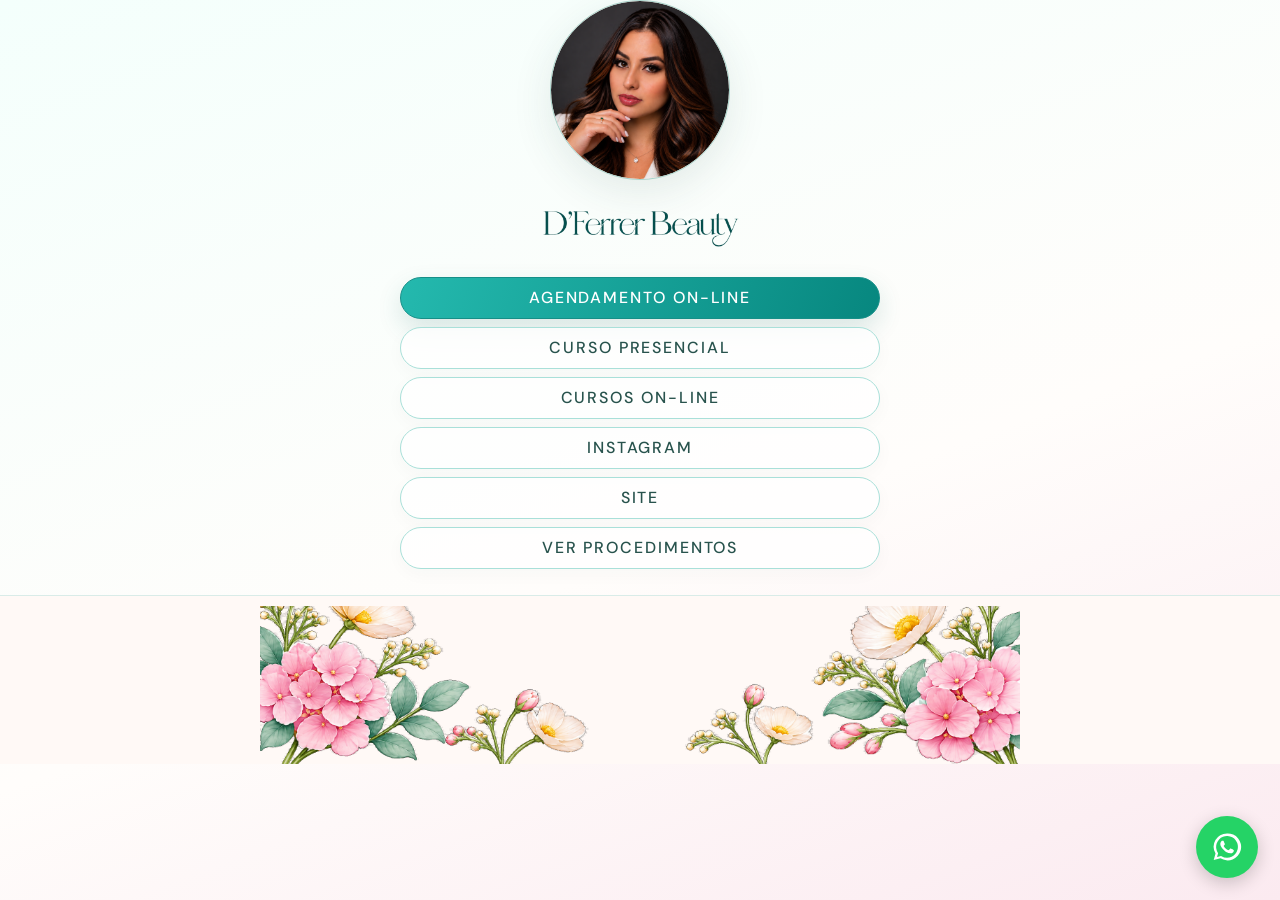
==== commit fc79ae73: "Corrigir flores duplicadas na página inicial" ====
--- a/bio.html
+++ b/bio.html
@@ -302,7 +302,7 @@
 <a class="link" href="https://studio-dferrer-site.lica-duhh.workers.dev/procedimentos?utm_source=chatgpt.com" target="_blank" rel="noopener noreferrer">Ver procedimentos</a>
 </nav>
 <footer class="footer">
-<img class="footer-florals" src="./assets/footer-flores-dferrer-transparente.png" alt="" aria-hidden="true"></footer>
+</footer>
 </main><!-- WhatsApp flutuante D’Ferrer: formulário que prepara a mensagem antes de abrir o WhatsApp -->
 <div class="df-wa-widget">
  <button class="df-wa-float" type="button" aria-label="Agendar pelo WhatsApp" aria-haspopup="dialog" aria-controls="df-wa-dialog">
--- a/assets/dferrer-site.css
+++ b/assets/dferrer-site.css
@@ -205,3 +205,281 @@
  .dferrer-course-presential .dferrer-course-content>p:not(.dferrer-presential-highlight){font-size:13px}
  .dferrer-course-presential .dferrer-course-button{width:100%;padding:0 12px}
 }
+
+
+/* Botão flutuante e formulário de agendamento pelo WhatsApp — todas as páginas */
+.df-wa-widget{position:relative;z-index:9998}
+.df-wa-float{position:fixed!important;right:22px!important;bottom:calc(22px + env(safe-area-inset-bottom,0px))!important;z-index:9998!important;width:62px!important;height:62px!important;padding:0!important;border:0!important;border-radius:50%!important;background:#25D366!important;color:#fff!important;display:grid!important;place-items:center!important;box-shadow:0 5px 18px rgba(0,0,0,.2)!important;cursor:pointer!important}
+.df-wa-float svg{width:34px;height:34px;fill:currentColor;display:block}
+.df-wa-float:focus-visible,.df-wa-close:focus-visible,.df-wa-submit:focus-visible{outline:3px solid #32C7BE;outline-offset:3px}
+.df-wa-backdrop{position:fixed;inset:0;z-index:9999;background:rgba(34,43,41,.58);display:none;align-items:center;justify-content:center;padding:18px;overflow-y:auto}
+.df-wa-backdrop.is-open{display:flex}
+.df-wa-panel{width:min(100%,620px);max-height:calc(100dvh - 36px);overflow:auto;background:#FFF;border-radius:22px;box-shadow:0 22px 80px rgba(0,0,0,.22);color:#4C5E59}
+.df-wa-header{position:sticky;top:0;z-index:2;display:flex;align-items:center;justify-content:space-between;gap:16px;padding:20px 24px;background:#25D366;color:#fff}
+.df-wa-header h2{margin:0;font:400 28px/1.15 "Boston Angel",Georgia,serif;color:#fff}
+.df-wa-header p{margin:4px 0 0;font:400 12px/1.4 "DM Sans",Arial,sans-serif;color:rgba(255,255,255,.9)}
+.df-wa-close{width:40px;height:40px;flex:0 0 40px;border:0;background:transparent;color:#fff;font:300 34px/1 "DM Sans",Arial,sans-serif;cursor:pointer}
+.df-wa-form{padding:22px 24px 24px;display:grid;gap:14px}
+.df-wa-intro{margin:0 0 3px;color:#7C8985;font-size:13px;line-height:1.65}
+.df-wa-form label{display:grid;gap:6px;color:#52645F;font-size:12px;font-weight:600}
+.df-wa-form label>span{display:inline;color:#087F79}
+.df-wa-form input,.df-wa-form select,.df-wa-form textarea{width:100%;min-height:46px;padding:11px 13px;border:1px solid #D8E8E4;border-radius:12px;background:#FFFDFC;color:#344D49;font:400 14px "DM Sans",Arial,sans-serif;outline:none}
+.df-wa-form textarea{min-height:82px;resize:vertical}
+.df-wa-form input::placeholder,.df-wa-form textarea::placeholder{color:#A2AAA7}
+.df-wa-form input:focus,.df-wa-form select:focus,.df-wa-form textarea:focus{border-color:#32C7BE;box-shadow:0 0 0 3px rgba(50,199,190,.15)}
+.df-wa-submit{min-height:50px;margin-top:3px;padding:10px 18px;border:0;border-radius:28px;background:#25D366;color:#fff;font:600 14px "DM Sans",Arial,sans-serif;display:flex;align-items:center;justify-content:center;gap:10px;cursor:pointer}
+.df-wa-submit svg{width:22px;height:22px;fill:currentColor}
+body.df-wa-lock{overflow:hidden}
+@media(max-width:600px){
+ .df-wa-float{right:16px!important;bottom:calc(18px + env(safe-area-inset-bottom,0px))!important;width:58px!important;height:58px!important}
+ .df-wa-backdrop{padding:10px;align-items:flex-end}
+ .df-wa-panel{width:100%;max-height:calc(100dvh - 20px);border-radius:20px}
+ .df-wa-header{padding:17px 18px}
+ .df-wa-header h2{font-size:25px}
+ .df-wa-form{padding:17px 18px 20px;gap:11px}
+ .df-wa-form input,.df-wa-form select{min-height:44px}
+ .df-wa-submit{min-height:48px}
+}
+
+
+/* Depoimentos de clientes — carrossel editorial D’Ferrer */
+.dferrer-testimonials{padding:76px 20px 82px;background:linear-gradient(180deg,#FBEFEA 0%,#F7E8E2 100%);position:relative;overflow:hidden}
+.dferrer-testimonials-inner{width:min(100%,920px);margin:0 auto;padding:42px 42px 34px;border-radius:30px;background:#fff;box-shadow:0 10px 34px rgba(78,58,48,.07);text-align:center}
+.dferrer-testimonials-heading{max-width:650px;margin:0 auto 28px}
+.dferrer-testimonials-heading .eyebrow{display:inline-block;margin-bottom:13px;color:#087F79;font-size:10px;letter-spacing:.17em;text-transform:uppercase}
+.dferrer-testimonials-heading h2{margin:0 0 12px;color:#183F3B;font:400 clamp(34px,5vw,48px)/1.13 "Boston Angel",Georgia,serif;letter-spacing:-.025em}
+.dferrer-testimonials-heading h2 em{color:#087F79;font-style:italic}
+.dferrer-testimonials-heading p{max-width:530px;margin:0 auto;color:#73817D;font-size:13px;line-height:1.8}
+.dferrer-review-slider{position:relative;display:flex;align-items:center;gap:12px}
+.dferrer-review-window{width:100%;overflow:hidden;border-radius:24px}
+.dferrer-review-track{display:flex;align-items:stretch;transition:transform .45s cubic-bezier(.2,.75,.25,1);will-change:transform}
+.dferrer-review-card{flex:0 0 100%;box-sizing:border-box;min-height:340px;padding:30px 34px 32px;border:1.5px solid #DCE8E6;border-radius:24px;background:#fff;text-align:left;display:flex;flex-direction:column}
+.dferrer-review-top{display:flex;align-items:center;gap:14px;margin-bottom:15px}
+.dferrer-review-avatar{width:54px;height:54px;flex:0 0 54px;border-radius:50%;display:grid;place-items:center;background:#E3F4F1;color:#087F79;font:400 25px "Boston Angel",Georgia,serif}
+.dferrer-review-top h3{margin:0 0 3px;color:#174E49;font:400 20px/1.2 "Boston Angel",Georgia,serif}
+.dferrer-review-top div>span{color:#8A9692;font-size:10px;letter-spacing:.04em}
+.dferrer-review-stars{margin:0 0 13px;color:#D5B36A;font-size:19px;letter-spacing:3px}
+.dferrer-review-card blockquote{margin:0;color:#65736F;font:400 17px/1.72 "Boston Angel",Georgia,serif}
+.dferrer-review-arrow{width:38px;height:38px;flex:0 0 38px;padding:0;border:1px solid #D8E8E4;border-radius:50%;background:#fff;color:#087F79;font:300 30px/1 "DM Sans",Arial,sans-serif;cursor:pointer;transition:background .2s,color .2s}
+.dferrer-review-arrow:hover{background:#32C7BE;color:#075F5B}
+.dferrer-review-dots{display:flex;justify-content:center;flex-wrap:wrap;gap:10px;margin:22px auto 0}
+.dferrer-review-dot{width:9px;height:9px;padding:0;border:0;border-radius:50%;background:#D7E8E4;cursor:pointer;transition:transform .2s,background .2s}
+.dferrer-review-dot.active{background:#087F79;transform:scale(1.25)}
+.dferrer-review-footnote{margin:16px 0 0;color:#9AA6A2;font-size:10px;letter-spacing:.04em}
+@media(max-width:700px){
+ .dferrer-testimonials{padding:44px 14px 50px}
+ .dferrer-testimonials-inner{padding:28px 15px 25px;border-radius:24px}
+ .dferrer-testimonials-heading{margin-bottom:22px}
+ .dferrer-testimonials-heading h2{font-size:35px}
+ .dferrer-testimonials-heading p{font-size:12px}
+ .dferrer-review-slider{gap:3px}
+ .dferrer-review-card{min-height:380px;padding:23px 19px 24px;border-radius:20px}
+ .dferrer-review-top{gap:11px}
+ .dferrer-review-avatar{width:47px;height:47px;flex-basis:47px}
+ .dferrer-review-top h3{font-size:18px}
+ .dferrer-review-card blockquote{font-size:16px;line-height:1.72}
+ .dferrer-review-arrow{width:27px;height:32px;flex-basis:27px;border:0;background:transparent;font-size:27px}
+ .dferrer-review-dots{gap:8px;margin-top:19px}
+}
+@media(prefers-reduced-motion:reduce){.dferrer-review-track,.dferrer-review-arrow,.dferrer-review-dot{transition:none}}
+
+/* Depoimentos: cards mais largos, baixos e delicados */
+.dferrer-testimonials{padding:58px 16px 62px}
+.dferrer-testimonials-inner{width:min(100%,1040px);padding:34px 34px 28px;border-radius:26px}
+.dferrer-testimonials-heading{margin-bottom:22px}
+.dferrer-testimonials-heading h2{font-size:clamp(32px,4.2vw,44px);line-height:1.08}
+.dferrer-testimonials-heading p{font-size:12px;line-height:1.65}
+.dferrer-review-slider{display:block;padding:0}
+.dferrer-review-window{width:100%;border-radius:20px}
+.dferrer-review-card{min-height:0;padding:24px 34px 26px;border-radius:20px}
+.dferrer-review-top{gap:12px;margin-bottom:10px}
+.dferrer-review-avatar{width:46px;height:46px;flex-basis:46px;font-size:22px}
+.dferrer-review-top h3{font-size:19px}
+.dferrer-review-stars{margin-bottom:9px;font-size:17px;letter-spacing:2px}
+.dferrer-review-card blockquote{font-size:15px;line-height:1.55}
+.dferrer-review-arrow{position:absolute;z-index:2;top:50%;transform:translateY(-50%);width:30px;height:34px;flex-basis:30px;background:rgba(255,255,255,.92);box-shadow:0 2px 8px rgba(30,80,70,.08);font-size:25px}
+.dferrer-review-prev{left:-13px}
+.dferrer-review-next{right:-13px}
+.dferrer-review-dots{margin-top:16px;gap:8px}
+.dferrer-review-dot{width:7px;height:7px}
+@media(max-width:700px){
+ .dferrer-testimonials{padding:34px 10px 38px}
+ .dferrer-testimonials-inner{width:100%;padding:23px 12px 21px;border-radius:20px}
+ .dferrer-testimonials-heading{margin-bottom:17px}
+ .dferrer-testimonials-heading h2{font-size:30px;line-height:1.08}
+ .dferrer-testimonials-heading p{font-size:11px;line-height:1.55}
+ .dferrer-review-slider{gap:0}
+ .dferrer-review-window{border-radius:16px}
+ .dferrer-review-card{min-height:0;padding:19px 23px 20px;border-radius:16px}
+ .dferrer-review-top{gap:9px;margin-bottom:8px}
+ .dferrer-review-avatar{width:39px;height:39px;flex-basis:39px;font-size:20px}
+ .dferrer-review-top h3{font-size:16px}
+ .dferrer-review-top div>span{font-size:9px}
+ .dferrer-review-stars{font-size:15px;margin-bottom:7px;letter-spacing:1.5px}
+ .dferrer-review-card blockquote{font-size:14px;line-height:1.48}
+ .dferrer-review-arrow{width:23px;height:28px;flex-basis:23px;font-size:22px}
+ .dferrer-review-prev{left:-7px}
+ .dferrer-review-next{right:-7px}
+ .dferrer-review-dots{margin-top:13px}
+}
+
+/* Carrossel das alunas — fotos ocupam toda a área, sem margens internas */
+.dferrer-student-carousel{position:relative;padding:0 0 34px!important}
+.dferrer-student-viewport{width:100%;overflow:hidden;border-radius:14px;background:#E4F2EF;touch-action:pan-y}
+.dferrer-student-track{display:flex;transition:transform .4s ease;will-change:transform}
+.dferrer-course-slide{flex:0 0 100%;width:100%;aspect-ratio:16/10;overflow:hidden;background:#EAF4F1}
+.dferrer-course-slide img{display:block;width:100%;height:100%;object-fit:cover;object-position:center}
+.dferrer-student-arrow{position:absolute;top:calc((100% - 34px)/2);width:34px;height:34px;border:1px solid rgba(8,127,121,.2);border-radius:50%;background:rgba(255,255,255,.94);color:#087F79;font:300 26px/1 Arial,sans-serif;box-shadow:0 2px 9px rgba(7,95,91,.12);cursor:pointer}
+.dferrer-student-prev{left:12px}
+.dferrer-student-next{right:12px}
+.dferrer-student-count{position:absolute;right:14px;bottom:8px;padding:4px 9px;border-radius:20px;background:rgba(255,255,255,.9);color:#087F79;font-size:10px;letter-spacing:.06em}
+@media(max-width:700px){
+ .dferrer-student-carousel{padding:0 0 30px!important}
+ .dferrer-course-slide{aspect-ratio:4/3}
+ .dferrer-student-arrow{top:calc((100% - 30px)/2);width:30px;height:30px;font-size:23px}
+ .dferrer-student-prev{left:10px}
+ .dferrer-student-next{right:10px}
+ .dferrer-student-count{right:12px;bottom:6px}
+}
+@media(prefers-reduced-motion:reduce){.dferrer-student-track{transition:none}}
+
+/* Carrossel de imagens do card Lash Lifting */
+.lash-lifting-carousel{position:relative;height:245px;overflow:hidden;background:#EDF7F4}
+.lash-lifting-viewport{width:100%;height:100%;overflow:hidden;touch-action:pan-y}
+.lash-lifting-track{display:flex;width:100%;height:100%;transition:transform .38s ease}
+.lash-lifting-slide{flex:0 0 100%;width:100%;height:100%}
+.lash-lifting-slide img{display:block;width:100%;height:100%;object-fit:cover;object-position:center}
+.lash-lifting-arrow{position:absolute;top:50%;transform:translateY(-50%);width:30px;height:30px;padding:0;border:1px solid rgba(255,255,255,.8);border-radius:50%;background:rgba(255,255,255,.88);color:#087F79;font:300 24px/1 Arial,sans-serif;box-shadow:0 2px 8px rgba(0,0,0,.12);cursor:pointer}
+.lash-lifting-prev{left:9px}
+.lash-lifting-next{right:9px}
+.lash-lifting-dots{position:absolute;left:0;right:0;bottom:9px;display:flex;justify-content:center;gap:7px}
+.lash-lifting-dot{width:7px;height:7px;padding:0;border:1px solid white;border-radius:50%;background:rgba(255,255,255,.5);cursor:pointer}
+.lash-lifting-dot.active{background:#32C7BE;border-color:#32C7BE;transform:scale(1.2)}
+@media(prefers-reduced-motion:reduce){.lash-lifting-track{transition:none}}
+
+/* Carrossel de imagens do card Brow Lamination */
+.brow-lamination-carousel{position:relative;height:245px;overflow:hidden;background:#EDF7F4}
+.brow-lamination-viewport{width:100%;height:100%;overflow:hidden;touch-action:pan-y}
+.brow-lamination-track{display:flex;width:100%;height:100%;transition:transform .38s ease}
+.brow-lamination-slide{flex:0 0 100%;width:100%;height:100%}
+.brow-lamination-slide img{display:block;width:100%;height:100%;object-fit:cover;object-position:center}
+.brow-lamination-arrow{position:absolute;top:50%;transform:translateY(-50%);width:30px;height:30px;padding:0;border:1px solid rgba(255,255,255,.8);border-radius:50%;background:rgba(255,255,255,.88);color:#087F79;font:300 24px/1 Arial,sans-serif;box-shadow:0 2px 8px rgba(0,0,0,.12);cursor:pointer}
+.brow-lamination-prev{left:9px}
+.brow-lamination-next{right:9px}
+.brow-lamination-dots{position:absolute;left:0;right:0;bottom:9px;display:flex;justify-content:center;gap:7px}
+.brow-lamination-dot{width:7px;height:7px;padding:0;border:1px solid white;border-radius:50%;background:rgba(255,255,255,.5);cursor:pointer}
+.brow-lamination-dot.active{background:#32C7BE;border-color:#32C7BE;transform:scale(1.2)}
+@media(prefers-reduced-motion:reduce){.brow-lamination-track{transition:none}}
+
+/* Carrossel de fotos da técnica Fio a Fio */
+.fio-a-fio-carousel{position:relative;height:245px;overflow:hidden;background:#EDF7F4}
+.fio-a-fio-viewport{width:100%;height:100%;overflow:hidden;touch-action:pan-y}
+.fio-a-fio-track{display:flex;width:100%;height:100%;transition:transform .38s ease}
+.fio-a-fio-slide{flex:0 0 100%;width:100%;height:100%}
+.fio-a-fio-slide img{display:block;width:100%;height:100%;object-fit:cover;object-position:center}
+.fio-a-fio-arrow{position:absolute;top:50%;transform:translateY(-50%);width:30px;height:30px;padding:0;border:1px solid rgba(255,255,255,.8);border-radius:50%;background:rgba(255,255,255,.9);color:#087F79;font:300 24px/1 Arial,sans-serif;box-shadow:0 2px 8px rgba(0,0,0,.12);cursor:pointer}
+.fio-a-fio-prev{left:9px}
+.fio-a-fio-next{right:9px}
+.fio-a-fio-count{position:absolute;right:10px;bottom:9px;padding:4px 9px;border-radius:20px;background:rgba(255,255,255,.9);color:#087F79;font-size:10px;letter-spacing:.05em}
+
+/* Carrossel de fotos do Volume Brasileiro */
+.volume-brasileiro-carousel{position:relative;height:245px;overflow:hidden;background:#EDF7F4}
+.volume-brasileiro-viewport{width:100%;height:100%;overflow:hidden;touch-action:pan-y}
+.volume-brasileiro-track{display:flex;width:100%;height:100%;transition:transform .38s ease}
+.volume-brasileiro-slide{flex:0 0 100%;width:100%;height:100%}
+.volume-brasileiro-slide img{display:block;width:100%;height:100%;object-fit:cover;object-position:center}
+.volume-brasileiro-arrow{position:absolute;top:50%;transform:translateY(-50%);width:30px;height:30px;padding:0;border:1px solid rgba(255,255,255,.8);border-radius:50%;background:rgba(255,255,255,.9);color:#087F79;font:300 24px/1 Arial,sans-serif;box-shadow:0 2px 8px rgba(0,0,0,.12);cursor:pointer}
+.volume-brasileiro-prev{left:9px}
+.volume-brasileiro-next{right:9px}
+.volume-brasileiro-count{position:absolute;right:10px;bottom:9px;padding:4px 9px;border-radius:20px;background:rgba(255,255,255,.9);color:#087F79;font-size:10px;letter-spacing:.05em}
+
+/* Carrossel — Design simples */
+.design-simples-carousel{position:relative;overflow:hidden;background:#f7f7f7}
+.design-simples-track,.design-simples-slide{width:100%;height:100%}
+.design-simples-slide{display:none;position:absolute;inset:0}
+.design-simples-slide.active{display:block}
+.design-simples-slide img{display:block;width:100%;height:100%;object-fit:cover;object-position:center}
+.design-simples-arrow{position:absolute;top:50%;transform:translateY(-50%);z-index:2;width:30px;height:30px;border:0;border-radius:50%;background:rgba(255,255,255,.88);color:#267f79;font-size:23px;line-height:1;cursor:pointer}
+.design-simples-prev{left:9px}.design-simples-next{right:9px}
+.design-simples-count{position:absolute;right:10px;bottom:9px;z-index:2;padding:3px 8px;border-radius:20px;background:rgba(0,0,0,.48);color:#fff;font-size:10px}
+
+/* Carrossel — Hydra Gloss */
+.hydra-gloss-carousel{position:relative;overflow:hidden;background:#f7f7f7}
+.hydra-gloss-track,.hydra-gloss-slide{width:100%;height:100%}
+.hydra-gloss-slide{display:none;position:absolute;inset:0}
+.hydra-gloss-slide.active{display:block}
+.hydra-gloss-slide img{display:block;width:100%;height:100%;object-fit:cover;object-position:center}
+.hydra-gloss-arrow{position:absolute;top:50%;transform:translateY(-50%);z-index:2;width:30px;height:30px;border:0;border-radius:50%;background:rgba(255,255,255,.88);color:#267f79;font-size:23px;line-height:1;cursor:pointer}
+.hydra-gloss-prev{left:9px}.hydra-gloss-next{right:9px}
+.hydra-gloss-count{position:absolute;right:10px;bottom:9px;z-index:2;padding:3px 8px;border-radius:20px;background:rgba(0,0,0,.48);color:#fff;font-size:10px}
+
+/* Carrossel — Volume Shine */
+.volume-shine-carousel{position:relative;overflow:hidden;background:#f7f7f7}
+.volume-shine-track,.volume-shine-slide{width:100%;height:100%}
+.volume-shine-slide{display:none;position:absolute;inset:0}
+.volume-shine-slide.active{display:block}
+.volume-shine-slide img{display:block;width:100%;height:100%;object-fit:cover;object-position:center}
+.volume-shine-arrow{position:absolute;top:50%;transform:translateY(-50%);z-index:2;width:30px;height:30px;border:0;border-radius:50%;background:rgba(255,255,255,.88);color:#267f79;font-size:23px;line-height:1;cursor:pointer}
+.volume-shine-prev{left:9px}.volume-shine-next{right:9px}
+.volume-shine-count{position:absolute;right:10px;bottom:9px;z-index:2;padding:3px 8px;border-radius:20px;background:rgba(0,0,0,.48);color:#fff;font-size:10px}
+
+/* Carrossel — Express Brasileiro */
+.express-brasileiro-carousel{position:relative;overflow:hidden;background:#f7f7f7}
+.express-brasileiro-track,.express-brasileiro-slide{width:100%;height:100%}
+.express-brasileiro-slide{display:none;position:absolute;inset:0}
+.express-brasileiro-slide.active{display:block}
+.express-brasileiro-slide img{display:block;width:100%;height:100%;object-fit:cover;object-position:center}
+.express-brasileiro-arrow{position:absolute;top:50%;transform:translateY(-50%);z-index:2;width:30px;height:30px;border:0;border-radius:50%;background:rgba(255,255,255,.88);color:#267f79;font-size:23px;line-height:1;cursor:pointer}
+.express-brasileiro-prev{left:9px}.express-brasileiro-next{right:9px}
+.express-brasileiro-count{position:absolute;right:10px;bottom:9px;z-index:2;padding:3px 8px;border-radius:20px;background:rgba(0,0,0,.48);color:#fff;font-size:10px}
+
+/* Ajuste de enquadramento das fotos dos procedimentos — mobile */
+@media(max-width:620px){
+ .procedure-photo{height:auto!important;aspect-ratio:1/1!important;background:#f5faf8!important;}
+ .procedure-photo>img,.procedure-photo .brow-lamination-slide img,.procedure-photo .lash-lifting-slide img,.procedure-photo .fio-a-fio-slide img,.procedure-photo .volume-brasileiro-slide img,.procedure-photo .design-simples-slide img,.procedure-photo .hydra-gloss-slide img,.procedure-photo .volume-shine-slide img,.procedure-photo .express-brasileiro-slide img{width:100%!important;height:100%!important;object-fit:contain!important;object-position:center center!important;}
+ .procedure-photo .brow-lamination-viewport,.procedure-photo .brow-lamination-track,.procedure-photo .brow-lamination-slide,.procedure-photo .design-simples-track,.procedure-photo .design-simples-slide{height:100%!important;}
+}
+
+/* Carrossel — Hiper Brasileiro */
+.hiper-brasileiro-carousel{position:relative;overflow:hidden;background:#f7f7f7}
+.hiper-brasileiro-track,.hiper-brasileiro-slide{width:100%;height:100%}
+.hiper-brasileiro-slide{display:none;position:absolute;inset:0}
+.hiper-brasileiro-slide.active{display:block}
+.hiper-brasileiro-slide img{display:block;width:100%;height:100%;object-fit:cover;object-position:center}
+.hiper-brasileiro-arrow{position:absolute;top:50%;transform:translateY(-50%);z-index:2;width:30px;height:30px;border:0;border-radius:50%;background:rgba(255,255,255,.88);color:#267f79;font-size:23px;line-height:1;cursor:pointer}
+.hiper-brasileiro-prev{left:9px}.hiper-brasileiro-next{right:9px}
+.hiper-brasileiro-count{position:absolute;right:10px;bottom:9px;z-index:2;padding:3px 8px;border-radius:20px;background:rgba(0,0,0,.48);color:#fff;font-size:10px}
+
+/* Carrossel — Volume Turquesa */
+.volume-turquesa-carousel{position:relative;overflow:hidden;background:#f7f7f7}
+.volume-turquesa-track,.volume-turquesa-slide{width:100%;height:100%}
+.volume-turquesa-slide{display:none;position:absolute;inset:0}
+.volume-turquesa-slide.active{display:block}
+.volume-turquesa-slide img{display:block;width:100%;height:100%;object-fit:cover;object-position:center}
+.volume-turquesa-arrow{position:absolute;top:50%;transform:translateY(-50%);z-index:2;width:30px;height:30px;border:0;border-radius:50%;background:rgba(255,255,255,.88);color:#267f79;font-size:23px;line-height:1;cursor:pointer}
+.volume-turquesa-prev{left:9px}.volume-turquesa-next{right:9px}
+.volume-turquesa-count{position:absolute;right:10px;bottom:9px;z-index:2;padding:3px 8px;border-radius:20px;background:rgba(0,0,0,.48);color:#fff;font-size:10px}
+
+
+/* Aumenta o destaque do card de formação presencial no celular */
+@media(max-width:700px){
+ .dferrer-courses{padding-left:8px!important;padding-right:8px!important}
+ .dferrer-courses-inner{width:100%!important}
+ .dferrer-course-presential{width:100%!important;max-width:none!important;border-radius:20px!important}
+ .dferrer-course-presential .dferrer-course-gallery{padding:8px 8px 0!important}
+ .dferrer-course-presential .dferrer-student-carousel{padding-bottom:34px!important}
+ .dferrer-course-presential .dferrer-course-slide{aspect-ratio:1/1!important}
+ .dferrer-course-presential .dferrer-course-content{padding:25px 22px 27px!important}
+}
+
+
+/* Arte enviada para o card do curso on-line */
+.dferrer-online-image{min-height:0!important;padding:0!important;background:transparent!important;border:0!important;overflow:hidden!important}
+.dferrer-online-image img{display:block;width:100%;height:auto;max-height:560px;object-fit:contain;border-radius:10px}
+
+
+/* Ajuste da altura da foto no card Curso on-line — mobile */
+@media(max-width:700px){
+ .dferrer-course-online .dferrer-online-image{height:500px!important;max-height:500px!important;min-height:0!important;aspect-ratio:auto!important}
+ .dferrer-course-online .dferrer-online-image img{width:100%!important;height:100%!important;max-height:none!important;object-fit:cover!important;object-position:center center!important}
+}
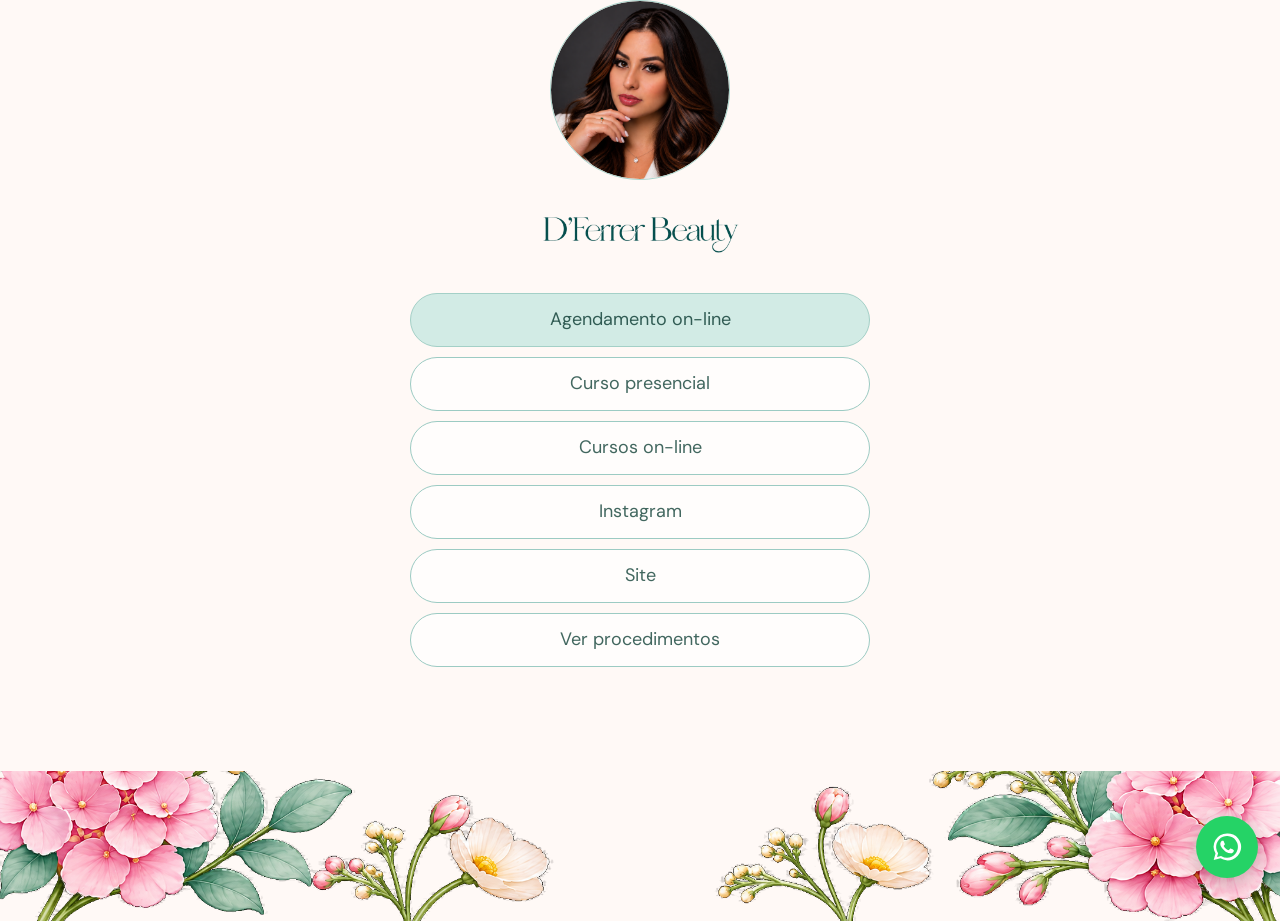
==== commit 3ee973f2: "Restaurar tipografia, cores e layout original da página D’Ferrer" ====
--- a/bio.html
+++ b/bio.html
@@ -289,7 +289,32 @@
 .link{border-radius:999px!important;border-color:#a9e0d9!important}
 .link.primary{background:linear-gradient(110deg,#24b9ae,#07877f)!important;border-color:#168f88!important}
 </style>
-<link rel="stylesheet" href="assets/dferrer-site.css"></head>
+<link rel="stylesheet" href="assets/dferrer-site.css">
+<style id="bio-reference-match">
+/* Página de entrada — reproduzir a referência aprovada */
+html,body{background:#FFF9F6!important;color:#42675F!important}
+body{background:#FFF9F6!important}
+main{width:min(calc(100% - 42px),460px)!important;margin:0 auto!important;padding:0 0 0!important;text-align:center!important}
+.avatar-placeholder{display:block!important;width:180px!important;height:180px!important;margin:0 auto 14px!important;border:1.5px solid #A9D4CC!important;border-radius:50%!important;overflow:hidden!important;background:#F4EDE8!important;box-shadow:none!important}
+.avatar-placeholder img{display:block!important;width:100%!important;height:100%!important;object-fit:cover!important;object-position:center 30%!important;border-radius:50%!important}
+.bio-logo{display:block!important;width:min(64%,230px)!important;max-width:230px!important;height:auto!important;margin:0 auto 22px!important;object-fit:contain!important;mix-blend-mode:normal!important}
+.links{display:grid!important;gap:10px!important;margin:0!important;padding:0!important}
+.links .link{display:flex!important;width:100%!important;min-height:54px!important;height:54px!important;align-items:center!important;justify-content:center!important;padding:8px 16px!important;border:1.5px solid #9CCBC3!important;border-radius:999px!important;background:#FFFDFC!important;color:#42675F!important;font-family:'DM Sans',Arial,sans-serif!important;font-size:18px!important;font-weight:400!important;letter-spacing:0!important;text-transform:none!important;line-height:1.2!important;box-shadow:none!important}
+.links .link.primary{background:#D2EBE5!important;border-color:#A4D0C7!important;color:#315C54!important}
+.links .link:hover{background:#D2EBE5!important;color:#315C54!important;transform:none!important}
+.footer{position:relative!important;width:100vw!important;height:190px!important;min-height:190px!important;margin:64px 0 0 calc(50% - 50vw)!important;padding:0!important;overflow:hidden!important;line-height:0!important;border:0!important;background:#FFF9F6!important}
+.footer::after{content:""!important;position:absolute!important;display:block!important;left:0!important;right:0!important;bottom:0!important;width:100%!important;height:150px!important;background-image:url("./assets/footer-flores-dferrer-transparente.png")!important;background-repeat:no-repeat!important;background-position:center bottom!important;background-size:100% auto!important;pointer-events:none!important}
+@media(max-width:700px){
+ main{padding-top:0!important}
+ .avatar-placeholder{width:180px!important;height:180px!important;margin-bottom:14px!important}
+ .bio-logo{width:min(64%,230px)!important;margin-bottom:22px!important}
+ .links{gap:10px!important}
+ .links .link{height:54px!important;min-height:54px!important;font-size:18px!important}
+ .footer{height:190px!important;min-height:190px!important;margin-top:64px!important;padding:0!important}
+ .footer::after{height:150px!important;background-size:100% auto!important}
+}
+@media(max-width:380px){.links .link{font-size:17px!important}}
+</style></head>
 <body><main>
 <div class="avatar-placeholder"><img src="./assets/4F961B9D-B741-4547-84F9-EF9C93CEACAF.png" alt="Foto de Angélica Ferreira"></div>
 <img class="bio-logo" src="./assets/dferrer-beauty-logo-transparente.png" alt="D’Ferrer Beauty">
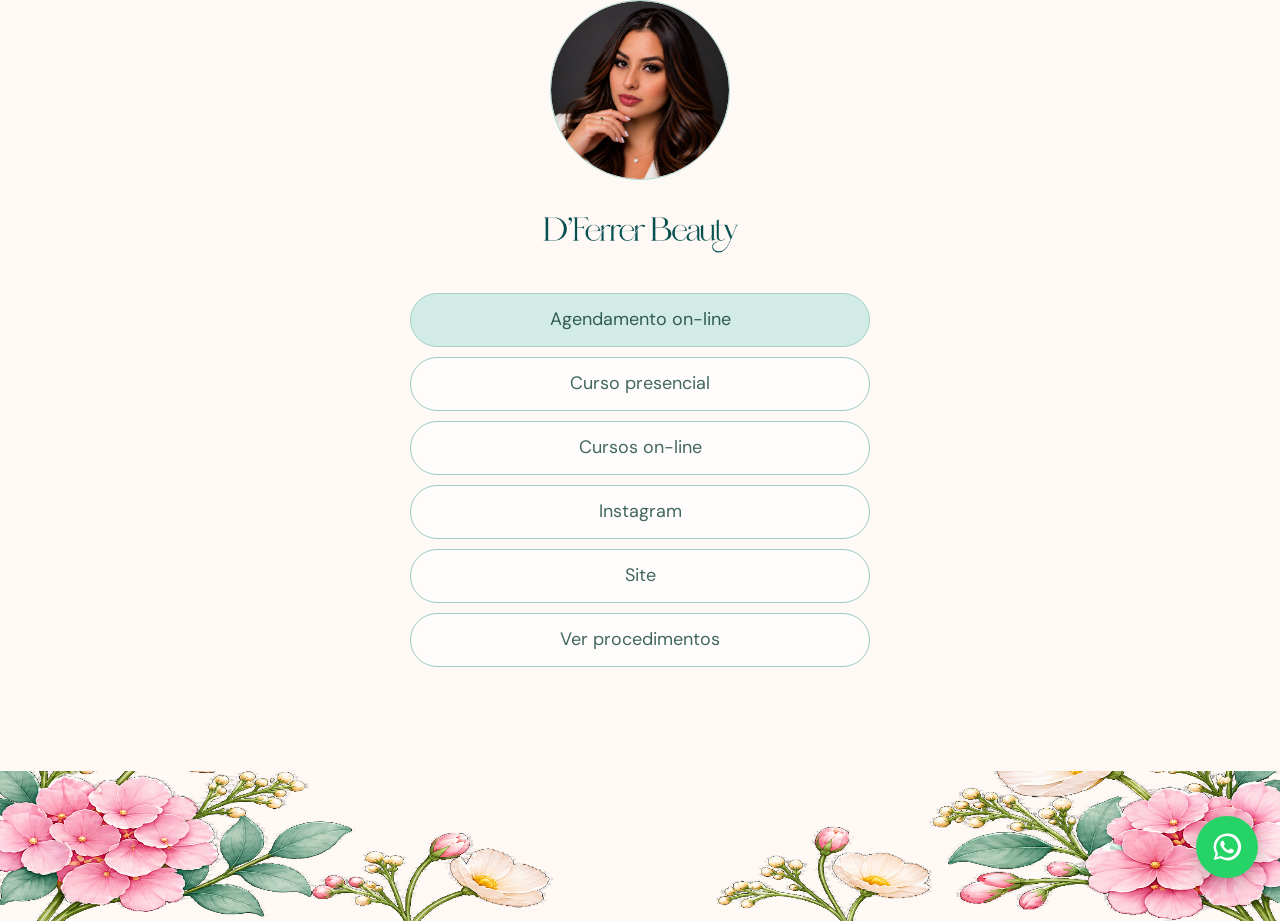
==== commit 4ae97a51: "Corrigir capitalização dos botões e exibir flores uma única vez" ====
--- a/bio.html
+++ b/bio.html
@@ -314,6 +314,35 @@
  .footer::after{height:150px!important;background-size:100% auto!important}
 }
 @media(max-width:380px){.links .link{font-size:17px!important}}
+</style><style id="dferrer-exact-final-fix">
+/* Texto com a capitalização original: maiúsculas e minúsculas */
+html body nav.links a.link,
+html body nav.links a.link:visited,
+html body nav.links a.link:hover{
+ text-transform:none!important;
+ font-variant:normal!important;
+ letter-spacing:0!important;
+ font-family:'DM Sans',Arial,sans-serif!important;
+ font-size:18px!important;
+ font-weight:400!important;
+}
+/* Uma única faixa floral no rodapé: elimina a repetição visual */
+html body main footer.footer::after{
+ content:""!important;
+ display:block!important;
+ background-image:url("./assets/footer-flores-dferrer-transparente.png")!important;
+ background-repeat:no-repeat!important;
+ background-position:center bottom!important;
+ background-size:100% 200%!important;
+ height:150px!important;
+}
+html body main footer.footer{
+ background-image:none!important;
+}
+@media(max-width:700px){
+ html body nav.links a.link{font-size:18px!important;text-transform:none!important;letter-spacing:0!important}
+ html body main footer.footer::after{height:150px!important;background-size:100% 200%!important}
+}
 </style></head>
 <body><main>
 <div class="avatar-placeholder"><img src="./assets/4F961B9D-B741-4547-84F9-EF9C93CEACAF.png" alt="Foto de Angélica Ferreira"></div>
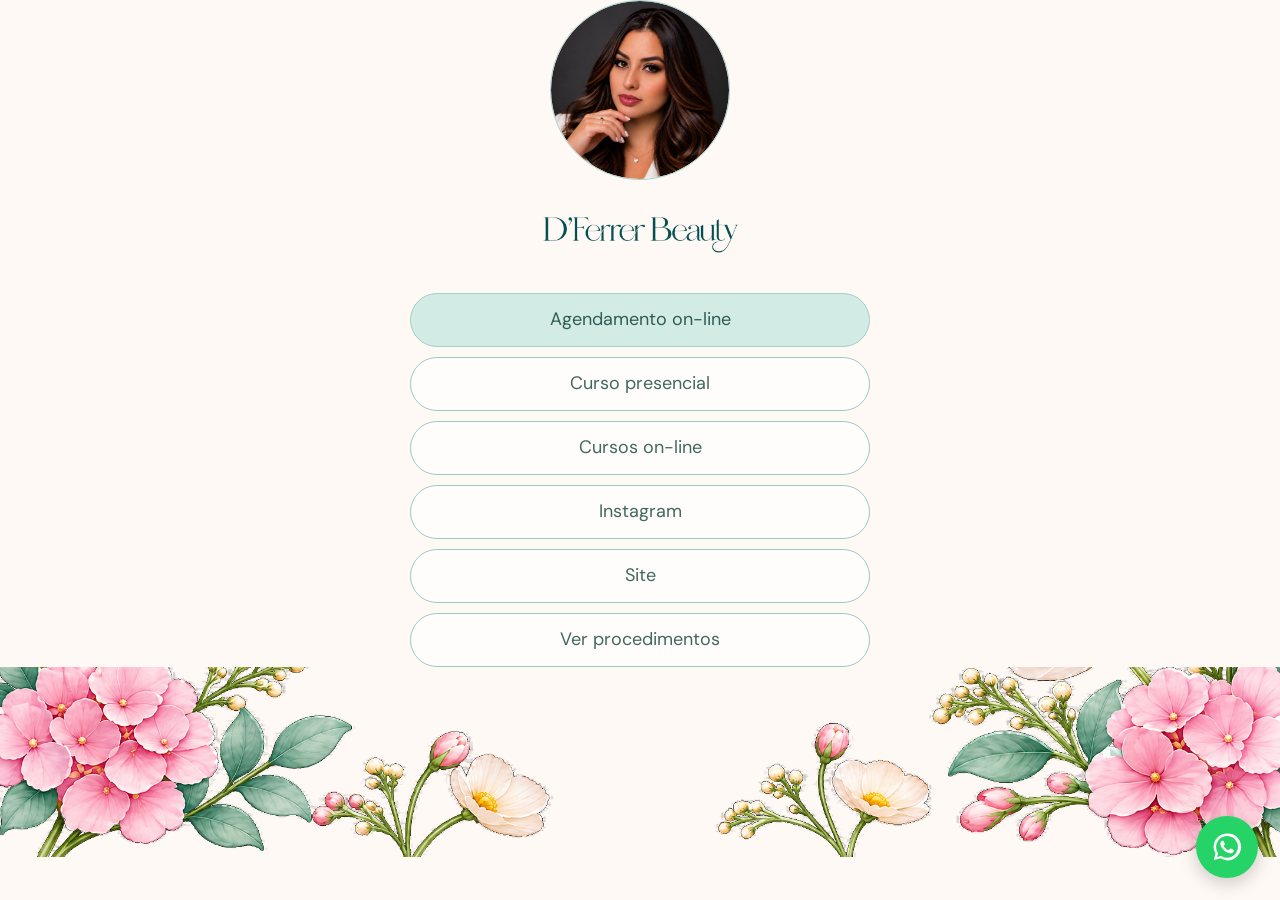
==== commit b6d88b55: "Unificar fundo do rodapé e remover linha e flores duplicadas" ====
--- a/bio.html
+++ b/bio.html
@@ -342,6 +342,54 @@
 @media(max-width:700px){
  html body nav.links a.link{font-size:18px!important;text-transform:none!important;letter-spacing:0!important}
  html body main footer.footer::after{height:150px!important;background-size:100% 200%!important}
+}
+</style><style id="dferrer-single-floral-seamless">
+/* Uma única arte floral integrada ao fundo, sem linha de separação */
+html body main footer.footer{
+ display:block!important;
+ box-sizing:border-box!important;
+ width:100vw!important;
+ height:190px!important;
+ min-height:190px!important;
+ margin:0 0 0 calc(50% - 50vw)!important;
+ padding:0!important;
+ border:0!important;
+ border-top:0!important;
+ outline:0!important;
+ box-shadow:none!important;
+ background-color:#FFF9F6!important;
+ background-image:url("./assets/footer-flores-dferrer-transparente.png")!important;
+ background-repeat:no-repeat!important;
+ background-position:center bottom!important;
+ background-size:100% auto!important;
+ overflow:hidden!important;
+ line-height:0!important;
+}
+html body main footer.footer::before,
+html body main footer.footer::after{
+ content:none!important;
+ display:none!important;
+ background:none!important;
+}
+html body main nav.links a.link,
+html body main nav.links a.link:link,
+html body main nav.links a.link:visited,
+html body main nav.links a.link:hover,
+html body main nav.links a.link:active{
+ text-transform:none!important;
+ font-variant:normal!important;
+ letter-spacing:0!important;
+ font-family:'DM Sans',Arial,sans-serif!important;
+ font-size:18px!important;
+ font-weight:400!important;
+}
+html body main{background:#FFF9F6!important}
+@media(max-width:700px){
+ html body main footer.footer{
+  height:190px!important;min-height:190px!important;margin-top:0!important;
+  background-size:100% auto!important;
+ }
+ html body main nav.links a.link{font-size:18px!important;text-transform:none!important;letter-spacing:0!important}
 }
 </style></head>
 <body><main>
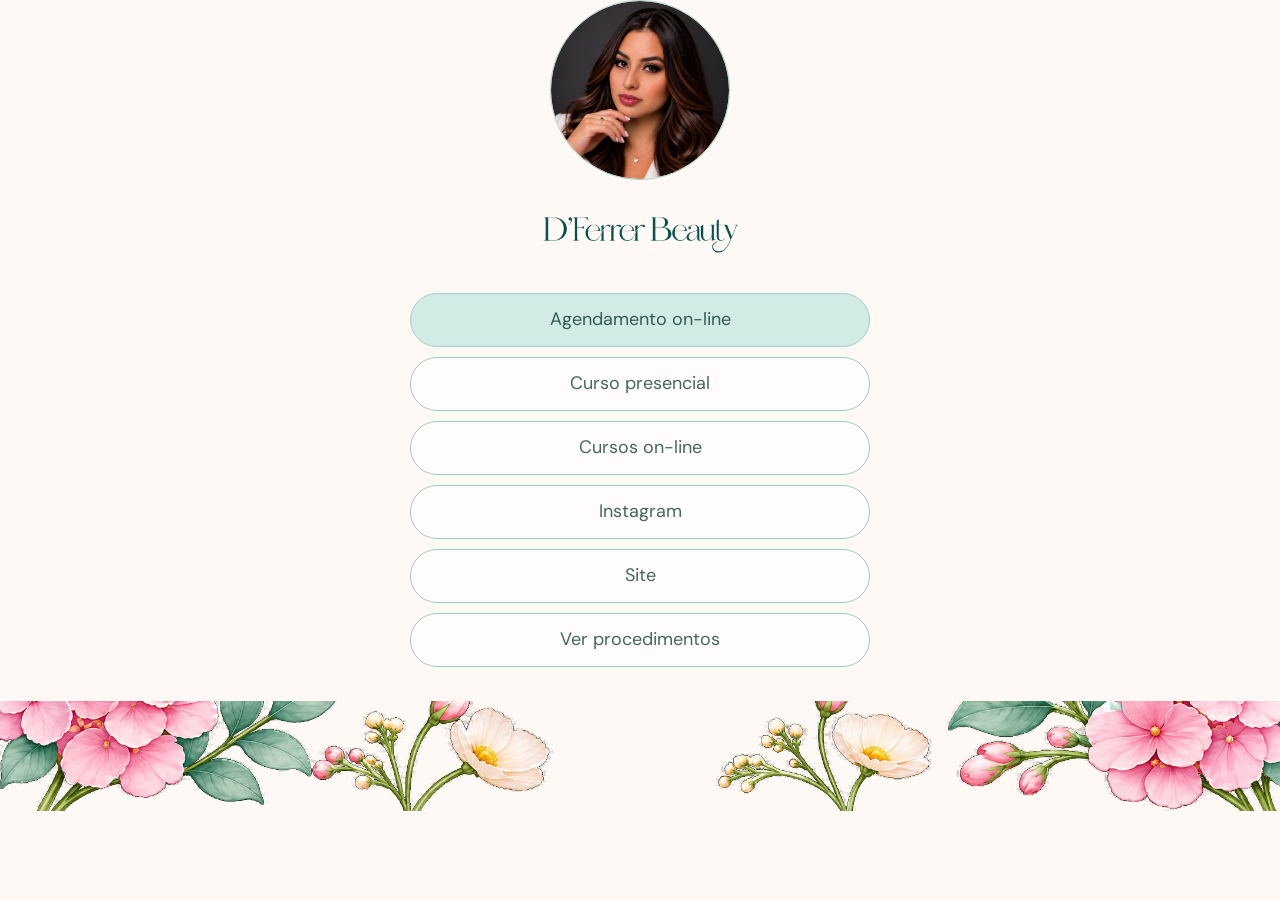
==== commit c4e10c95: "Reconstruir página de entrada igual à referência enviada" ====
--- a/bio.html
+++ b/bio.html
@@ -1,443 +1,42 @@
 <!doctype html>
 <html lang="pt-BR">
 <head>
-<meta charset="utf-8"><meta name="viewport" content="width=device-width,initial-scale=1">
-<meta name="theme-color" content="#e8f6f3">
-<meta name="description" content="Studio D’Ferrer — beleza, cílios e autocuidado em Osasco.">
-<title>Studio D’Ferrer | Links oficiais</title>
-<link rel="preconnect" href="https://fonts.googleapis.com"><link rel="preconnect" href="https://fonts.gstatic.com" crossorigin>
-<link href="https://fonts.googleapis.com/css2?family=Bodoni+Moda:opsz,wght@6..96,400;6..96,500;6..96,600;6..96,700&family=DM+Sans:wght@400;500;600;700&family=Montserrat:wght@400;500;600;700&display=swap" rel="stylesheet">
+<meta charset="utf-8">
+<meta name="viewport" content="width=device-width, initial-scale=1">
+<meta name="theme-color" content="#FFF9F6">
+<meta name="description" content="D’Ferrer Beauty — links oficiais do Studio D’Ferrer.">
+<title>D’Ferrer Beauty</title>
+<link rel="preconnect" href="https://fonts.googleapis.com">
+<link rel="preconnect" href="https://fonts.gstatic.com" crossorigin>
+<link href="https://fonts.googleapis.com/css2?family=DM+Sans:wght@400;500&display=swap" rel="stylesheet">
 <style>
-:root{--bg:#e8f6f3;--ink:#344d49;--aqua:#8fc7bd;--aqua-border:#9ccbc3;--aqua-soft:#f5fbf9;--muted:#718984}
 *{box-sizing:border-box}
-body{margin:0;min-height:100vh;background:var(--bg);color:var(--ink);font-family:'Jost',sans-serif;font-weight:400}
-main{width:min(100% - 42px,460px);margin:0 auto;padding:54px 0 44px;text-align:center}
-.avatar{width:144px;height:144px;margin:0 auto 28px;border-radius:50%;display:grid;place-items:center;border:1px solid #a9d4cc;background:linear-gradient(145deg,#f8fffd,#cce9e2);box-shadow:0 10px 30px #527d7410}
-.avatar span{font:500 72px/1 'Cormorant Garamond',serif;color:#588d83}
-.brand{font:400 30px/1.1 'Jost',sans-serif;letter-spacing:.16em;text-transform:uppercase;margin:0 0 9px;color:#355c55}
-.tagline{font-size:10px;letter-spacing:.24em;text-transform:uppercase;color:#789b94;margin:0 0 38px}
-.links{display:grid;gap:10px}
-.link{min-height:56px;display:flex;align-items:center;justify-content:center;border:1.5px solid var(--aqua-border);border-radius:999px;padding:11px 18px;color:#42675f;background:rgba(255,255,255,.32);font:400 18px 'Jost',sans-serif;letter-spacing:-.015em;text-decoration:none;transition:background .2s,border-color .2s,transform .2s}
-.link:hover{background:#f7fffc;border-color:#70b3a7;transform:translateY(-1px)}
-.link.primary{background:#d2ebe5;border-color:#a4d0c7;color:#315c54}
-.footer{margin:76px -21px 0;position:relative;min-height:300px;padding:42px 20px 185px;overflow:hidden}
-.footer-brand{position:relative;z-index:2;font:400 24px 'Jost',sans-serif;letter-spacing:.18em;color:#47766d}
-.footer-note{position:relative;z-index:2;font-size:10px;letter-spacing:.12em;color:#789b94;margin-top:10px}
-@media(min-height:850px){main{padding-top:78px}.footer{margin-top:82px}}
-@media(max-width:380px){main{width:calc(100% - 34px)}.link{min-height:52px;font-size:17px}.footer{margin-left:-17px;margin-right:-17px}}
-
-/* D'Ferrer Beauty — identidade tipográfica oficial */
-:root{--font-display:'Cormorant Garamond',Georgia,serif;--font-body:'Poppins',Arial,sans-serif}
-html,body,button,input,textarea,select{font-family:var(--font-body)!important}
-body{font-family:var(--font-body)!important}
-p,li,label,small,button,a,.btn,.link,.book,.back,.tabs a,.navlinks,.eyebrow,.section-kicker,.section-label,.tagline,.footer-note,.stat span{font-family:var(--font-body)!important}
-h1,h2,h3,h4,h5,h6,.section-title,.about-text h3,.service-card h3,.body h2,.section-label,.hero h1,.hero h1 em,.wordmark,.brand,.footer-brand,.signature,.photo-caption{font-family:var(--font-display)!important;font-style:italic!important;font-weight:500!important;letter-spacing:normal}
-body{background:#FFF9F6!important}.footer{background:#FFF9F6!important;color:#382B35;min-height:330px;padding-bottom:0}.footer-brand{color:#075F5B!important}.footer-note{color:#64817D!important}.floral-border{position:absolute;left:0;right:0;bottom:0;width:100%;height:250px;pointer-events:none}
-
-/* Identidade floral compartilhada em todas as páginas */
-footer{position:relative;isolation:isolate;overflow:hidden;min-height:250px;padding-bottom:165px!important}
-footer .footer-florals{position:absolute;z-index:0;left:0;right:0;bottom:0;display:block;width:100%;height:auto;max-height:none;object-fit:contain;object-position:center bottom;pointer-events:none}
-footer>*:not(.footer-florals){position:relative;z-index:1}
-@media(max-width:700px){footer{min-height:230px;padding-bottom:145px!important}footer .footer-florals{position:absolute;z-index:0;left:0;right:0;bottom:0;display:block;width:100%;height:auto;max-height:none;object-fit:contain;object-position:center bottom;pointer-events:none}}
-
-/* Tipografia oficial D’Ferrer — títulos Bodoni Moda; leitura e interface DM Sans */
-:root{--font-display:'Bodoni Moda',Georgia,serif;--font-body:'DM Sans',Arial,sans-serif}
-html,body,body *{font-family:var(--font-body)!important}
-h1,h2,h3,h4,h5,h6,
-.brand,.wordmark,.footer-brand,.avatar span,.signature,
-.section-title,.section-label,.about-text h3,.founder-copy h3,
-.service-card h3,.body h2,.hero h1,.hero h1 em,.photo-caption,
-.founder-highlight strong{
-  font-family:var(--font-display)!important;
-  font-style:normal!important;
-  font-weight:400!important;
-}
-p,li,a,button,input,textarea,select,label,small,
-.navlinks,.eyebrow,.section-kicker,.section-label,.tagline,
-.footer-note,.footer-links,.btn,.link,.book,.back,.tabs a,
-.stat span,.hero-copy,.body p{
-  font-family:var(--font-body)!important;
-}
-
-
-/* CORREÇÃO TIPOGRÁFICA GLOBAL — Bodoni Moda SEM itálico nos títulos */
-:root{--font-display:'Bodoni Moda',Georgia,serif;--font-body:'DM Sans',Arial,sans-serif}
-html,body,body *{font-family:var(--font-body)!important}
-h1,h2,h3,h4,h5,h6,
-.hero h1,.hero h1 em,.section-title,.section-label,
-.about-text h3,.founder-copy h3,.service-card h3,.body h2,
-.brand,.wordmark,.footer-brand,.avatar span,.signature,
-.photo-caption,.founder-highlight strong,.display-title{
-  font-family:var(--font-display)!important;
-  font-style:normal!important;
-  font-weight:400!important;
-}
-p,li,a,button,input,textarea,select,label,small,
-.navlinks,.eyebrow,.section-kicker,.tagline,.footer-note,
-.footer-links,.btn,.link,.book,.back,.tabs a,.stat span,
-.hero-copy,.body p{
-  font-family:var(--font-body)!important;
-}
-
-
-.bio-logo{display:block;width:min(100%,390px);height:auto;margin:8px auto 38px}
-
-/* FIX DEFINITIVO: Bodoni Moda tem prioridade sobre a regra geral de DM Sans */
-html body h1,html body h2,html body h3,html body h4,html body h5,html body h6,
-html body .brand,html body .wordmark,html body .footer-brand,
-html body .section-title,html body .section-label,
-html body .about-text h3,html body .founder-copy h3,
-html body .service-card h3,html body .body h2,
-html body .hero h1,html body .hero h1 em,
-html body .photo-caption,html body .display-title {
-  font-family:'Bodoni Moda',Georgia,serif!important;
-  font-style:normal!important;
-  font-weight:400!important;
-}
-
-
-/* Rodapé: arte floral original enviada pela cliente, sem distorção ou recorte */
-footer{position:relative;isolation:isolate;overflow:hidden;padding-bottom:0!important}
-footer .footer-florals{
- position:relative!important;display:block!important;
- width:100%!important;height:auto!important;max-height:none!important;
- object-fit:contain!important;object-position:center bottom!important;
- inset:auto!important;margin:36px 0 0!important;
- pointer-events:none
-}
-
-
-/* Ajuste final do rodapé floral: imagem encostada nas laterais e no fim da página */
-main{padding-bottom:0!important}
-.footer{width:100vw!important;margin:26px 0 0 calc(50% - 50vw)!important;min-height:0!important;height:auto!important;padding:0!important;overflow:hidden!important;line-height:0}
-.footer .footer-florals{position:relative!important;display:block!important;width:100%!important;height:auto!important;max-height:none!important;object-fit:fill!important;object-position:center bottom!important;inset:auto!important;margin:0!important}
-@media(min-height:850px){main{padding-top:78px!important}.footer{margin-top:26px!important}}
-
-
-/* Foto de perfil circular — espaço pronto para receber a foto da proprietária */
-.avatar-placeholder{width:148px;height:148px;margin:0 auto 28px;border-radius:50%;border:1.5px solid #a9d4cc;background:#F4EDE8;display:flex;align-items:center;justify-content:center;overflow:hidden;box-shadow:0 8px 24px rgba(7,95,91,.08)}
-.avatar-placeholder span{font:500 12px 'DM Sans',Arial,sans-serif;letter-spacing:.14em;color:#64817D}
-.bio-logo{display:block;width:min(100%,390px);height:auto;margin:0 auto 34px;mix-blend-mode:multiply}
-main{padding-top:42px!important}
-@media(min-height:850px){main{padding-top:42px!important}}
-
-
-/* Foto da proprietária no círculo do perfil */
-.avatar-placeholder{width:180px!important;height:180px!important;border-radius:50%!important;overflow:hidden!important;padding:0!important;background:#f4ede8!important;border:1.5px solid #a9d4cc!important;display:block!important}
-.avatar-placeholder img{display:block!important;width:100%!important;height:100%!important;object-fit:cover!important;object-position:center 30%!important;border-radius:50%!important}
-
-
-/* Logo oficial PNG transparente logo abaixo da foto de perfil */
-.bio-logo{display:block!important;width:min(100%,390px)!important;height:auto!important;max-height:none!important;object-fit:contain!important;margin:0 auto 34px!important;mix-blend-mode:normal!important}
-
-
-/* Ajuste compacto do perfil: menos respiro e logo menor */
-main{padding-top:18px!important;padding-bottom:0!important}
-.avatar-placeholder{margin-bottom:14px!important}
-.bio-logo{
-  width:min(68%,250px)!important;
-  max-width:250px!important;
-  margin:0 auto 18px!important;
-}
-.links{margin-top:0!important}
-
-
-/* Logo ainda mais discreta no topo da página de links */
-.bio-logo{
-  width:min(52%,190px)!important;
-  max-width:190px!important;
-  margin:0 auto 14px!important;
-}
-
-
-/* Compactação adicional do topo da página de links */
-main{padding-top:0!important;padding-bottom:0!important;margin-top:0!important}
-.avatar-placeholder{margin-top:0!important;margin-bottom:8px!important}
-.bio-logo{
-  width:min(42%,150px)!important;
-  max-width:150px!important;
-  margin:0 auto 8px!important;
-}
-.links{margin-top:0!important;padding-top:0!important}
-
-
-/* Refinamento da hierarquia visual: logo ligeiramente maior e botões mais compactos */
-.bio-logo{
-  width:min(58%,210px)!important;
-  max-width:210px!important;
-  margin:0 auto 12px!important;
-}
-.links{
-  gap:8px!important;
-}
-.link{
-  min-height:48px!important;
-  padding:9px 16px!important;
-  font-size:17px!important;
-  border-width:1.4px!important;
-}
-@media(max-width:380px){
-  .link{min-height:46px!important;font-size:16px!important}
-}
-
-
-/* Ajuste fino: logo um pouco maior e botões mais baixos, mantendo a largura */
-.bio-logo{
-  width:min(64%,230px)!important;
-  max-width:230px!important;
-  margin:0 auto 12px!important;
-}
-.link{
-  min-height:42px!important;
-  padding:7px 16px!important;
-  font-size:16px!important;
-  width:100%!important;
-  box-sizing:border-box!important;
-}
-@media(max-width:380px){
-  .link{min-height:40px!important;font-size:15px!important}
-}
-
-
-/* DIREÇÃO TIPOGRÁFICA — referência The Seasons / Boston Angel */
-:root{--font-editorial:'Bodoni Moda','Times New Roman',serif;--font-geometric:'Montserrat','DM Sans',sans-serif}
-h1,h2,h3,h4,h5,h6,
-.hero h1,.hero h1 em,.section-title,.about-text h3,.founder-copy h3,
-.service-card h3,.brand,.wordmark,.signature,.photo-caption,
-.display-title,.avatar span,.footer-brand{
-  font-family:var(--font-editorial)!important;
-  font-style:normal!important;
-  font-weight:400!important;
-  letter-spacing:-.045em;
-  font-optical-sizing:auto;
-}
-.eyebrow,.section-kicker,.section-label,.tagline,
-.navlinks,.footer-links,.photo-caption small,.subtitle,
-.hero-note,.stat span{
-  font-family:var(--font-geometric)!important;
-  font-weight:500;
-  letter-spacing:.16em;
-}
-
-
-/* PALETA OFICIAL D'FERRER — Tiffany Fresh */
-:root{
- --teal:#32C7BE;--teal-dark:#087F79;--teal-deep:#075F5B;
- --mint:#B8E6E1;--paper:#FFF9F6;--ink:#244B49;--muted:#71817C;
- --line:#E8DED4;--white:#FFFFFF;--blush:#FFD6E5;--sand:#FBE7B5;
- --gold:#087F79;
-}
-body{background:#FFF9F6!important;color:#244B49}
-.topbar{background:rgba(255,249,246,.96)!important;border-color:#B8E6E1!important}
-.brand,.brand-mark,.section-title,.about-text h3,.service-card h3,
-.contact-row strong,.footer-links a{color:#075F5B!important}
-.eyebrow,.section-kicker,.service-number,.hero-note:before,
-.contact-icon,.contact-row a{color:#087F79!important}
-.btn,.wa-submit{background:#087F79!important;color:#fff!important;border-color:#087F79!important}
-.btn-outline{background:#FFF9F6!important;color:#075F5B!important;border:1px solid #32C7BE!important}
-.btn-outline:hover{background:#32C7BE!important;color:#075F5B!important}
-.hero{background:linear-gradient(120deg,#FFF9F6 0%,#FFF9F6 45%,#B8E6E1 100%)!important}
-.hero h1 em{color:#087F79!important}
-.hero-photo{background:#B8E6E1!important}
-.photo-caption{background:#FFF9F6!important;color:#075F5B!important}
-.stats,.services,.difference,.contact,.footer{background:#FFF9F6!important}
-.stat strong{color:#087F79!important}
-.service-grid{background:#B8E6E1!important;border-color:#B8E6E1!important}
-.service-card,.review-card,.contact-panel,.benefit{background:#fff!important;border-color:#B8E6E1!important}
-.service-tags span{background:#FFF9F6!important;border-color:#B8E6E1!important;color:#075F5B!important}
-.results,.intro,.testimonials,.instagram-work{background:#FFF9F6!important}
-.gallery-item{background:#B8E6E1!important}
-.gallery-label{background:#FFF9F6ee!important;color:#075F5B!important}
-.benefits{background:#B8E6E1!important;border-color:#B8E6E1!important}
-.benefit{background:linear-gradient(145deg,#fff 0%,#FFF9F6 100%)!important}
-.benefit-icon{border-color:#B8E6E1!important;color:#087F79!important}
-.quote{border-color:#B8E6E1!important;background:#fff!important;color:#64817D!important}
-.review-stars{color:#E7AD48!important}
-.instagram-card{border-color:#B8E6E1!important;background:#fff!important}
-.contact-row{border-color:#B8E6E1!important}
-.footer .brand{color:#075F5B!important}
-.wa-modal-head{background:#32C7BE!important;color:#075F5B!important}
-.wa-close{color:#075F5B!important}
-.wa-field input:focus,.wa-field select:focus,.wa-field textarea:focus{border-color:#32C7BE!important;box-shadow:0 0 0 3px #32C7BE25!important}
-.whatsapp-float{background:#087F79!important}
-a:hover{color:#087F79}
-@media(max-width:700px){.navlinks{background:#FFF9F6!important;border-color:#B8E6E1!important}}
-
+html,body{margin:0;min-height:100%;background:#FFF9F6}
+body{color:#42675F;font-family:'DM Sans',Arial,sans-serif;font-weight:400}
+main{width:min(calc(100% - 42px),460px);margin:0 auto;padding:0;text-align:center}
+.avatar-placeholder{display:block;width:180px;height:180px;margin:0 auto 14px;border:1.5px solid #A9D4CC;border-radius:50%;overflow:hidden;background:#F4EDE8}
+.avatar-placeholder img{display:block;width:100%;height:100%;object-fit:cover;object-position:center 30%;border-radius:50%}
+.bio-logo{display:block;width:min(64%,230px);max-width:230px;height:auto;margin:0 auto 22px;object-fit:contain}
+.links{display:grid;grid-template-columns:1fr;gap:10px;margin:0;padding:0}
+.link{display:flex;width:100%;height:54px;min-height:54px;align-items:center;justify-content:center;padding:8px 16px;border:1.5px solid #9CCBC3;border-radius:999px;background:#FFFDFC;color:#42675F;text-decoration:none;font-family:'DM Sans',Arial,sans-serif;font-size:18px;font-weight:400;letter-spacing:0;text-transform:none;line-height:1.2;box-shadow:none}
+.link.primary{background:#D2EBE5;border-color:#A4D0C7;color:#315C54}
+.footer{display:block;width:100vw;height:110px;margin:34px 0 0 calc(50% - 50vw);padding:0;border:0;background-color:#FFF9F6;background-image:url("./assets/footer-flores-dferrer-transparente.png");background-repeat:no-repeat;background-position:center bottom;background-size:100% auto;overflow:hidden}
+@media(max-width:380px){main{width:calc(100% - 34px)}.link{font-size:17px}}
 </style>
-
-<style id="dferrer-visual-redesign">
-:root{--bg:#fbf8f4;--ink:#263f3c;--teal:#70c9c0;--deep:#164d49;--muted:#71817b}
-@font-face{font-family:'Boston Angel';src:url('./assets/boston-angel-regular.woff2') format('woff2');font-weight:400;font-style:normal;font-display:swap}
-body{background:radial-gradient(ellipse at 50% 0%,#e6f1ec 0%,#fbf8f4 58%);color:var(--ink);font-family:'DM Sans',sans-serif}
-main{width:min(100% - 40px,480px);padding:52px 0 42px}
-.avatar-placeholder{width:150px;height:150px;border:5px solid #fff;box-shadow:0 12px 40px #244d431b;border-radius:50%;overflow:hidden;margin:0 auto 22px}
-.avatar-placeholder img{width:100%;height:100%;object-fit:cover}
-.bio-logo{width:min(250px,75%);max-height:100px;object-fit:contain;margin:0 auto 30px}
-.links{gap:12px}
-.link{min-height:58px;border:1px solid #c8ded6;border-radius:3px;padding:13px 20px;color:#28534d;background:rgba(255,255,255,.78);font:500 12px 'DM Sans',sans-serif;letter-spacing:.12em;text-transform:uppercase;box-shadow:0 5px 18px #244d4308;transition:all .22s}
-.link:hover{background:#e7f1ed;border-color:#8fc9bf;transform:translateY(-2px)}
-.link.primary{background:#176f69;border-color:#176f69;color:#fff;box-shadow:0 10px 25px #176f6928}
-.link.primary:hover{background:#164d49}
-.footer{margin:60px -20px 0;min-height:200px;padding:35px 20px 130px}
-.footer-florals{opacity:.3}
-@media(max-width:380px){main{width:calc(100% - 32px)}.link{font-size:11px}}
-</style>
-<style id="dferrer-final-polish">
-@font-face{font-family:'Boston Angel';src:url('./assets/boston-angel-regular.woff2') format('woff2');font-style:normal;font-weight:400;font-display:swap}
-:root{--bg:#fffdfb;--ink:#315b56;--aqua:#8adbd3}
-body{background:linear-gradient(160deg,#f4fffc,#fffdfb 58%,#fbeaf0)!important}
-.link{border-radius:999px!important;border-color:#a9e0d9!important}
-.link.primary{background:linear-gradient(110deg,#24b9ae,#07877f)!important;border-color:#168f88!important}
-</style>
-<link rel="stylesheet" href="assets/dferrer-site.css">
-<style id="bio-reference-match">
-/* Página de entrada — reproduzir a referência aprovada */
-html,body{background:#FFF9F6!important;color:#42675F!important}
-body{background:#FFF9F6!important}
-main{width:min(calc(100% - 42px),460px)!important;margin:0 auto!important;padding:0 0 0!important;text-align:center!important}
-.avatar-placeholder{display:block!important;width:180px!important;height:180px!important;margin:0 auto 14px!important;border:1.5px solid #A9D4CC!important;border-radius:50%!important;overflow:hidden!important;background:#F4EDE8!important;box-shadow:none!important}
-.avatar-placeholder img{display:block!important;width:100%!important;height:100%!important;object-fit:cover!important;object-position:center 30%!important;border-radius:50%!important}
-.bio-logo{display:block!important;width:min(64%,230px)!important;max-width:230px!important;height:auto!important;margin:0 auto 22px!important;object-fit:contain!important;mix-blend-mode:normal!important}
-.links{display:grid!important;gap:10px!important;margin:0!important;padding:0!important}
-.links .link{display:flex!important;width:100%!important;min-height:54px!important;height:54px!important;align-items:center!important;justify-content:center!important;padding:8px 16px!important;border:1.5px solid #9CCBC3!important;border-radius:999px!important;background:#FFFDFC!important;color:#42675F!important;font-family:'DM Sans',Arial,sans-serif!important;font-size:18px!important;font-weight:400!important;letter-spacing:0!important;text-transform:none!important;line-height:1.2!important;box-shadow:none!important}
-.links .link.primary{background:#D2EBE5!important;border-color:#A4D0C7!important;color:#315C54!important}
-.links .link:hover{background:#D2EBE5!important;color:#315C54!important;transform:none!important}
-.footer{position:relative!important;width:100vw!important;height:190px!important;min-height:190px!important;margin:64px 0 0 calc(50% - 50vw)!important;padding:0!important;overflow:hidden!important;line-height:0!important;border:0!important;background:#FFF9F6!important}
-.footer::after{content:""!important;position:absolute!important;display:block!important;left:0!important;right:0!important;bottom:0!important;width:100%!important;height:150px!important;background-image:url("./assets/footer-flores-dferrer-transparente.png")!important;background-repeat:no-repeat!important;background-position:center bottom!important;background-size:100% auto!important;pointer-events:none!important}
-@media(max-width:700px){
- main{padding-top:0!important}
- .avatar-placeholder{width:180px!important;height:180px!important;margin-bottom:14px!important}
- .bio-logo{width:min(64%,230px)!important;margin-bottom:22px!important}
- .links{gap:10px!important}
- .links .link{height:54px!important;min-height:54px!important;font-size:18px!important}
- .footer{height:190px!important;min-height:190px!important;margin-top:64px!important;padding:0!important}
- .footer::after{height:150px!important;background-size:100% auto!important}
-}
-@media(max-width:380px){.links .link{font-size:17px!important}}
-</style><style id="dferrer-exact-final-fix">
-/* Texto com a capitalização original: maiúsculas e minúsculas */
-html body nav.links a.link,
-html body nav.links a.link:visited,
-html body nav.links a.link:hover{
- text-transform:none!important;
- font-variant:normal!important;
- letter-spacing:0!important;
- font-family:'DM Sans',Arial,sans-serif!important;
- font-size:18px!important;
- font-weight:400!important;
-}
-/* Uma única faixa floral no rodapé: elimina a repetição visual */
-html body main footer.footer::after{
- content:""!important;
- display:block!important;
- background-image:url("./assets/footer-flores-dferrer-transparente.png")!important;
- background-repeat:no-repeat!important;
- background-position:center bottom!important;
- background-size:100% 200%!important;
- height:150px!important;
-}
-html body main footer.footer{
- background-image:none!important;
-}
-@media(max-width:700px){
- html body nav.links a.link{font-size:18px!important;text-transform:none!important;letter-spacing:0!important}
- html body main footer.footer::after{height:150px!important;background-size:100% 200%!important}
-}
-</style><style id="dferrer-single-floral-seamless">
-/* Uma única arte floral integrada ao fundo, sem linha de separação */
-html body main footer.footer{
- display:block!important;
- box-sizing:border-box!important;
- width:100vw!important;
- height:190px!important;
- min-height:190px!important;
- margin:0 0 0 calc(50% - 50vw)!important;
- padding:0!important;
- border:0!important;
- border-top:0!important;
- outline:0!important;
- box-shadow:none!important;
- background-color:#FFF9F6!important;
- background-image:url("./assets/footer-flores-dferrer-transparente.png")!important;
- background-repeat:no-repeat!important;
- background-position:center bottom!important;
- background-size:100% auto!important;
- overflow:hidden!important;
- line-height:0!important;
-}
-html body main footer.footer::before,
-html body main footer.footer::after{
- content:none!important;
- display:none!important;
- background:none!important;
-}
-html body main nav.links a.link,
-html body main nav.links a.link:link,
-html body main nav.links a.link:visited,
-html body main nav.links a.link:hover,
-html body main nav.links a.link:active{
- text-transform:none!important;
- font-variant:normal!important;
- letter-spacing:0!important;
- font-family:'DM Sans',Arial,sans-serif!important;
- font-size:18px!important;
- font-weight:400!important;
-}
-html body main{background:#FFF9F6!important}
-@media(max-width:700px){
- html body main footer.footer{
-  height:190px!important;min-height:190px!important;margin-top:0!important;
-  background-size:100% auto!important;
- }
- html body main nav.links a.link{font-size:18px!important;text-transform:none!important;letter-spacing:0!important}
-}
-</style></head>
-<body><main>
+</head>
+<body>
+<main>
 <div class="avatar-placeholder"><img src="./assets/4F961B9D-B741-4547-84F9-EF9C93CEACAF.png" alt="Foto de Angélica Ferreira"></div>
 <img class="bio-logo" src="./assets/dferrer-beauty-logo-transparente.png" alt="D’Ferrer Beauty">
 <nav class="links" aria-label="Links principais">
 <a class="link primary" href="https://appfidelizze.com/dferrer" target="_blank" rel="noopener noreferrer">Agendamento on-line</a>
-<a class="link" href="https://wa.me/5511940507965?text=Ol%C3%A1!%20Tenho%20interesse%20no%20curso%20presencial%20do%20Studio%20D%E2%80%99Ferrer.">Curso presencial</a>
+<a class="link" href="https://wa.me/5511940507965?text=Ol%C3%A1!%20Tenho%20interesse%20no%20curso%20presencial%20do%20Studio%20D%E2%80%99Ferrer." target="_blank" rel="noopener noreferrer">Curso presencial</a>
 <a class="link" href="https://lashmasterangel.lovable.app" target="_blank" rel="noopener noreferrer">Cursos on-line</a>
-<a class="link" href="https://www.instagram.com/studiodferrer/" target="_blank" rel="noopener">Instagram</a>
-<a class="link" href="./index.html">Site</a>
+<a class="link" href="https://www.instagram.com/studiodferrer/" target="_blank" rel="noopener noreferrer">Instagram</a>
+<a class="link" href="./site.html">Site</a>
 <a class="link" href="https://studio-dferrer-site.lica-duhh.workers.dev/procedimentos?utm_source=chatgpt.com" target="_blank" rel="noopener noreferrer">Ver procedimentos</a>
 </nav>
-<footer class="footer">
-</footer>
-</main><!-- WhatsApp flutuante D’Ferrer: formulário que prepara a mensagem antes de abrir o WhatsApp -->
-<div class="df-wa-widget">
- <button class="df-wa-float" type="button" aria-label="Agendar pelo WhatsApp" aria-haspopup="dialog" aria-controls="df-wa-dialog">
-  <svg viewBox="0 0 32 32" aria-hidden="true"><path d="M16.02 3.2A12.55 12.55 0 0 0 5.2 22.1L3.5 28.3l6.35-1.66A12.7 12.7 0 1 0 16.02 3.2Zm0 22.95a10.3 10.3 0 0 1-5.25-1.44l-.38-.22-3.77.99 1.01-3.67-.25-.4a10.24 10.24 0 1 1 8.64 4.74Zm5.63-7.68c-.31-.16-1.83-.9-2.11-1-.28-.1-.49-.16-.7.16-.21.31-.8 1-.98 1.2-.18.21-.36.23-.67.08-.31-.16-1.3-.48-2.48-1.52-.92-.82-1.54-1.83-1.72-2.14-.18-.31-.02-.48.14-.64.14-.14.31-.36.47-.54.16-.18.21-.31.31-.52.1-.21.05-.39-.03-.55-.08-.16-.7-1.69-.96-2.31-.25-.6-.51-.52-.7-.53h-.6c-.21 0-.55.08-.83.39-.28.31-1.09 1.06-1.09 2.59s1.12 3.01 1.27 3.22c.16.21 2.2 3.36 5.33 4.71.75.32 1.33.52 1.79.66.75.24 1.43.2 1.97.12.6-.09 1.83-.75 2.09-1.48.26-.73.26-1.35.18-1.48-.08-.13-.28-.21-.6-.36Z"/></svg>
- </button>
- <div class="df-wa-backdrop" id="df-wa-dialog" role="dialog" aria-modal="true" aria-labelledby="df-wa-title" aria-hidden="true">
-  <section class="df-wa-panel">
-   <header class="df-wa-header">
-    <div><h2 id="df-wa-title">Agendar no WhatsApp</h2><p>Studio D’Ferrer Beauty · Osasco</p></div>
-    <button class="df-wa-close" type="button" aria-label="Fechar formulário">×</button>
-   </header>
-   <form class="df-wa-form">
-    <p class="df-wa-intro">Preencha seus dados e sua mensagem será preparada para o nosso WhatsApp.</p>
-    <label>Nome <span>*</span><input name="nome" type="text" placeholder="Seu nome" autocomplete="name" required></label>
-    <label>Telefone / WhatsApp<input name="telefone" type="tel" placeholder="(11) 90000-0000" autocomplete="tel"></label>
-    <label>E-mail<input name="email" type="email" placeholder="seuemail@exemplo.com" autocomplete="email"></label>
-    <label>Serviço desejado <span>*</span>
-     <select name="servico" required>
-      <option value="">Selecione...</option>
-      <optgroup label="Extensão de cílios"><option>Cílios leves</option><option>Volume médio</option><option>Cílios +30 dias</option></optgroup>
-      <option>Lash Lifting</option><option>Design de sobrancelhas</option><option>Brow Lamination</option><option>Hydra Gloss</option><option>Quero uma orientação</option>
-     </select>
-    </label>
-    <label>Melhor dia e horário<input name="horario" type="text" placeholder="Ex.: sábado de manhã"></label>
-    <label>Observação<textarea name="observacao" rows="3" placeholder="Algo que queira contar antes?"></textarea></label>
-    <button class="df-wa-submit" type="submit">
-     <svg viewBox="0 0 32 32" aria-hidden="true"><path d="M16.02 3.2A12.55 12.55 0 0 0 5.2 22.1L3.5 28.3l6.35-1.66A12.7 12.7 0 1 0 16.02 3.2Zm0 22.95a10.3 10.3 0 0 1-5.25-1.44l-.38-.22-3.77.99 1.01-3.67-.25-.4a10.24 10.24 0 1 1 8.64 4.74Zm5.63-7.68c-.31-.16-1.83-.9-2.11-1-.28-.1-.49-.16-.7.16-.21.31-.8 1-.98 1.2-.18.21-.36.23-.67.08-.31-.16-1.3-.48-2.48-1.52-.92-.82-1.54-1.83-1.72-2.14-.18-.31-.02-.48.14-.64.14-.14.31-.36.47-.54.16-.18.21-.31.31-.52.1-.21.05-.39-.03-.55-.08-.16-.7-1.69-.96-2.31-.25-.6-.51-.52-.7-.53h-.6c-.21 0-.55.08-.83.39-.28.31-1.09 1.06-1.09 2.59s1.12 3.01 1.27 3.22c.16.21 2.2 3.36 5.33 4.71.75.32 1.33.52 1.79.66.75.24 1.43.2 1.97.12.6-.09 1.83-.75 2.09-1.48.26-.73.26-1.35.18-1.48-.08-.13-.28-.21-.6-.36Z"/></svg>
-     Enviar no WhatsApp
-    </button>
-   </form>
-  </section>
- </div>
-</div>
-<script>
-(()=>{const root=document.querySelector('.df-wa-widget');if(!root||root.dataset.ready)return;root.dataset.ready='1';const open=root.querySelector('.df-wa-float'),backdrop=root.querySelector('.df-wa-backdrop'),close=root.querySelector('.df-wa-close'),form=root.querySelector('.df-wa-form'),first=form.querySelector('[name="nome"]');function show(){backdrop.classList.add('is-open');backdrop.setAttribute('aria-hidden','false');document.body.classList.add('df-wa-lock');setTimeout(()=>first.focus(),50)}function hide(){backdrop.classList.remove('is-open');backdrop.setAttribute('aria-hidden','true');document.body.classList.remove('df-wa-lock');open.focus()}open.addEventListener('click',show);close.addEventListener('click',hide);backdrop.addEventListener('click',e=>{if(e.target===backdrop)hide()});document.addEventListener('keydown',e=>{if(e.key==='Escape'&&backdrop.classList.contains('is-open'))hide()});form.addEventListener('submit',e=>{e.preventDefault();if(!form.reportValidity())return;const d=new FormData(form);const lines=['Olá! Gostaria de agendar um horário no Studio D’Ferrer Beauty.','', 'Nome: '+d.get('nome'),'Telefone/WhatsApp: '+(d.get('telefone')||'Não informado'),'E-mail: '+(d.get('email')||'Não informado'),'Serviço desejado: '+d.get('servico'),'Melhor dia e horário: '+(d.get('horario')||'A combinar'),'Observação: '+(d.get('observacao')||'Nenhuma')];const url='https://wa.me/5511940507965?text='+encodeURIComponent(lines.join('\n'));window.open(url,'_blank','noopener,noreferrer')})})();
-</script></body></html>+<footer class="footer" aria-hidden="true"></footer>
+</main>
+</body>
+</html>
